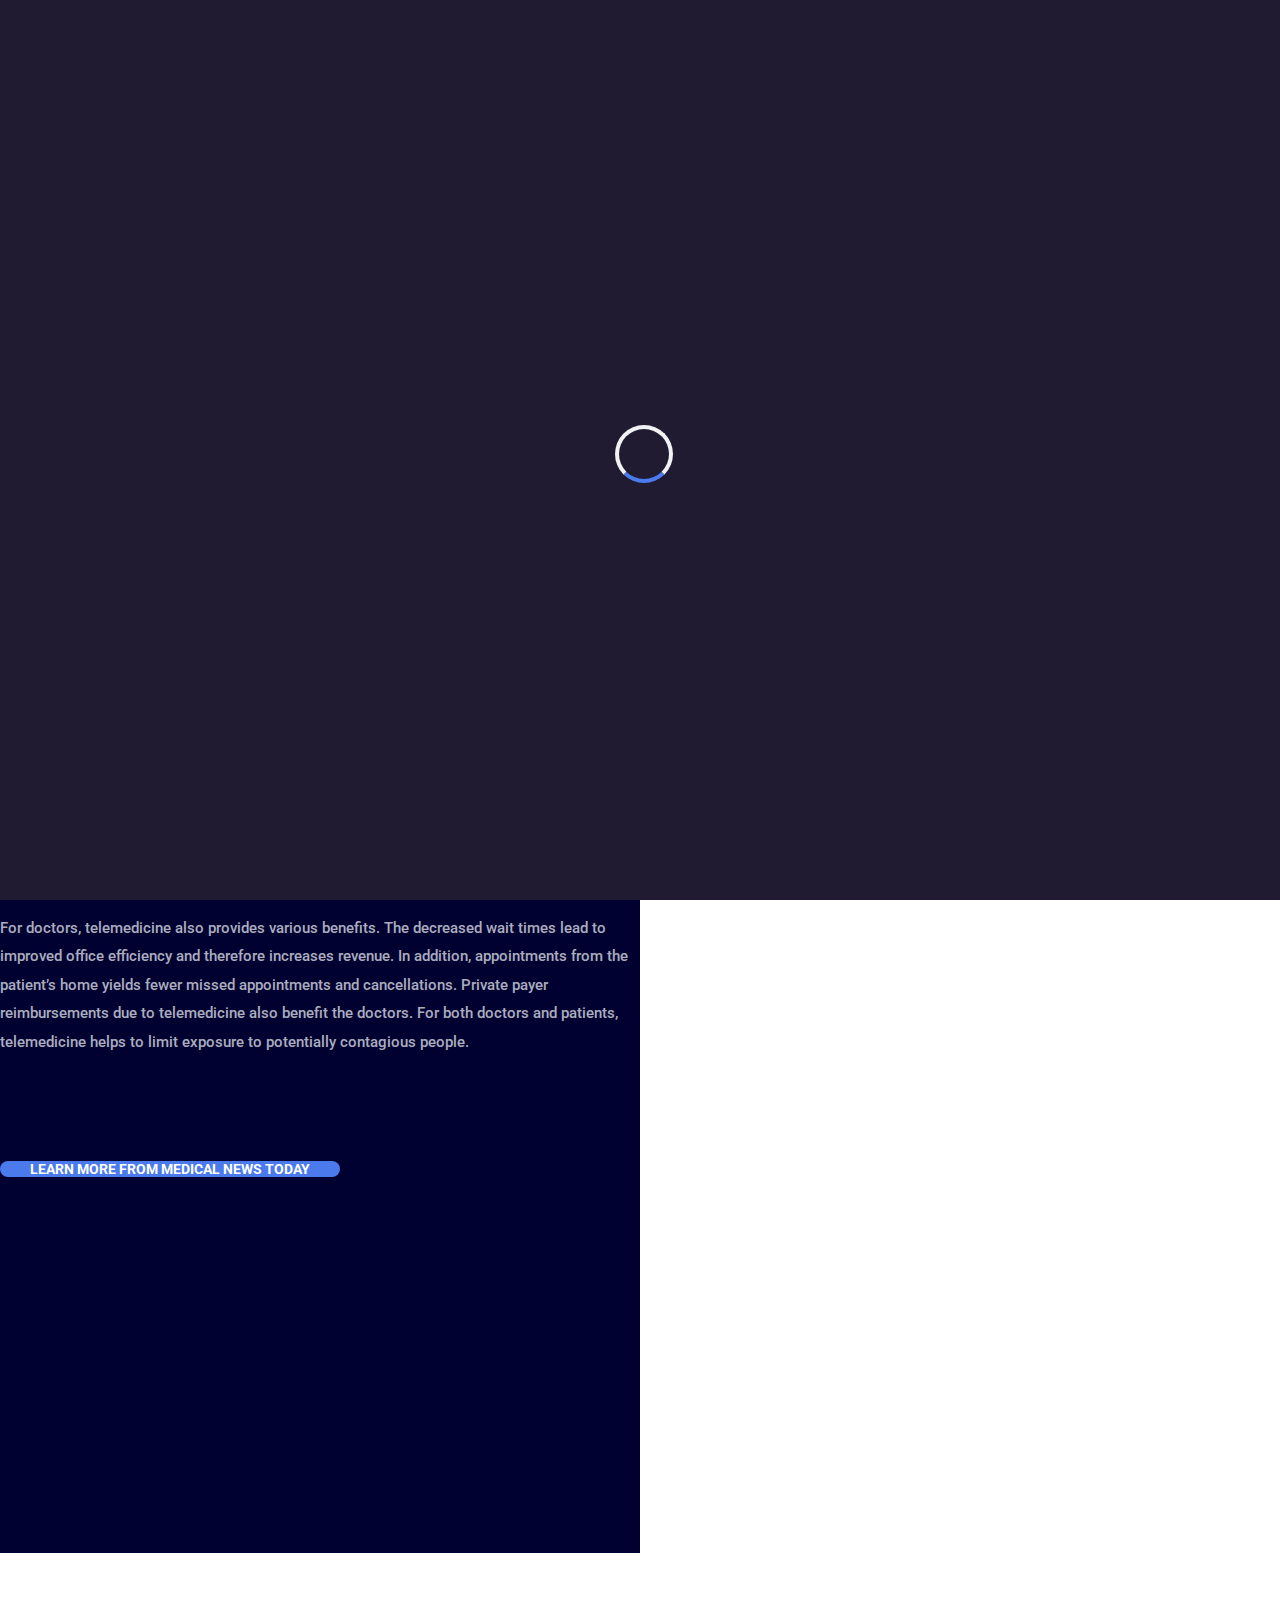
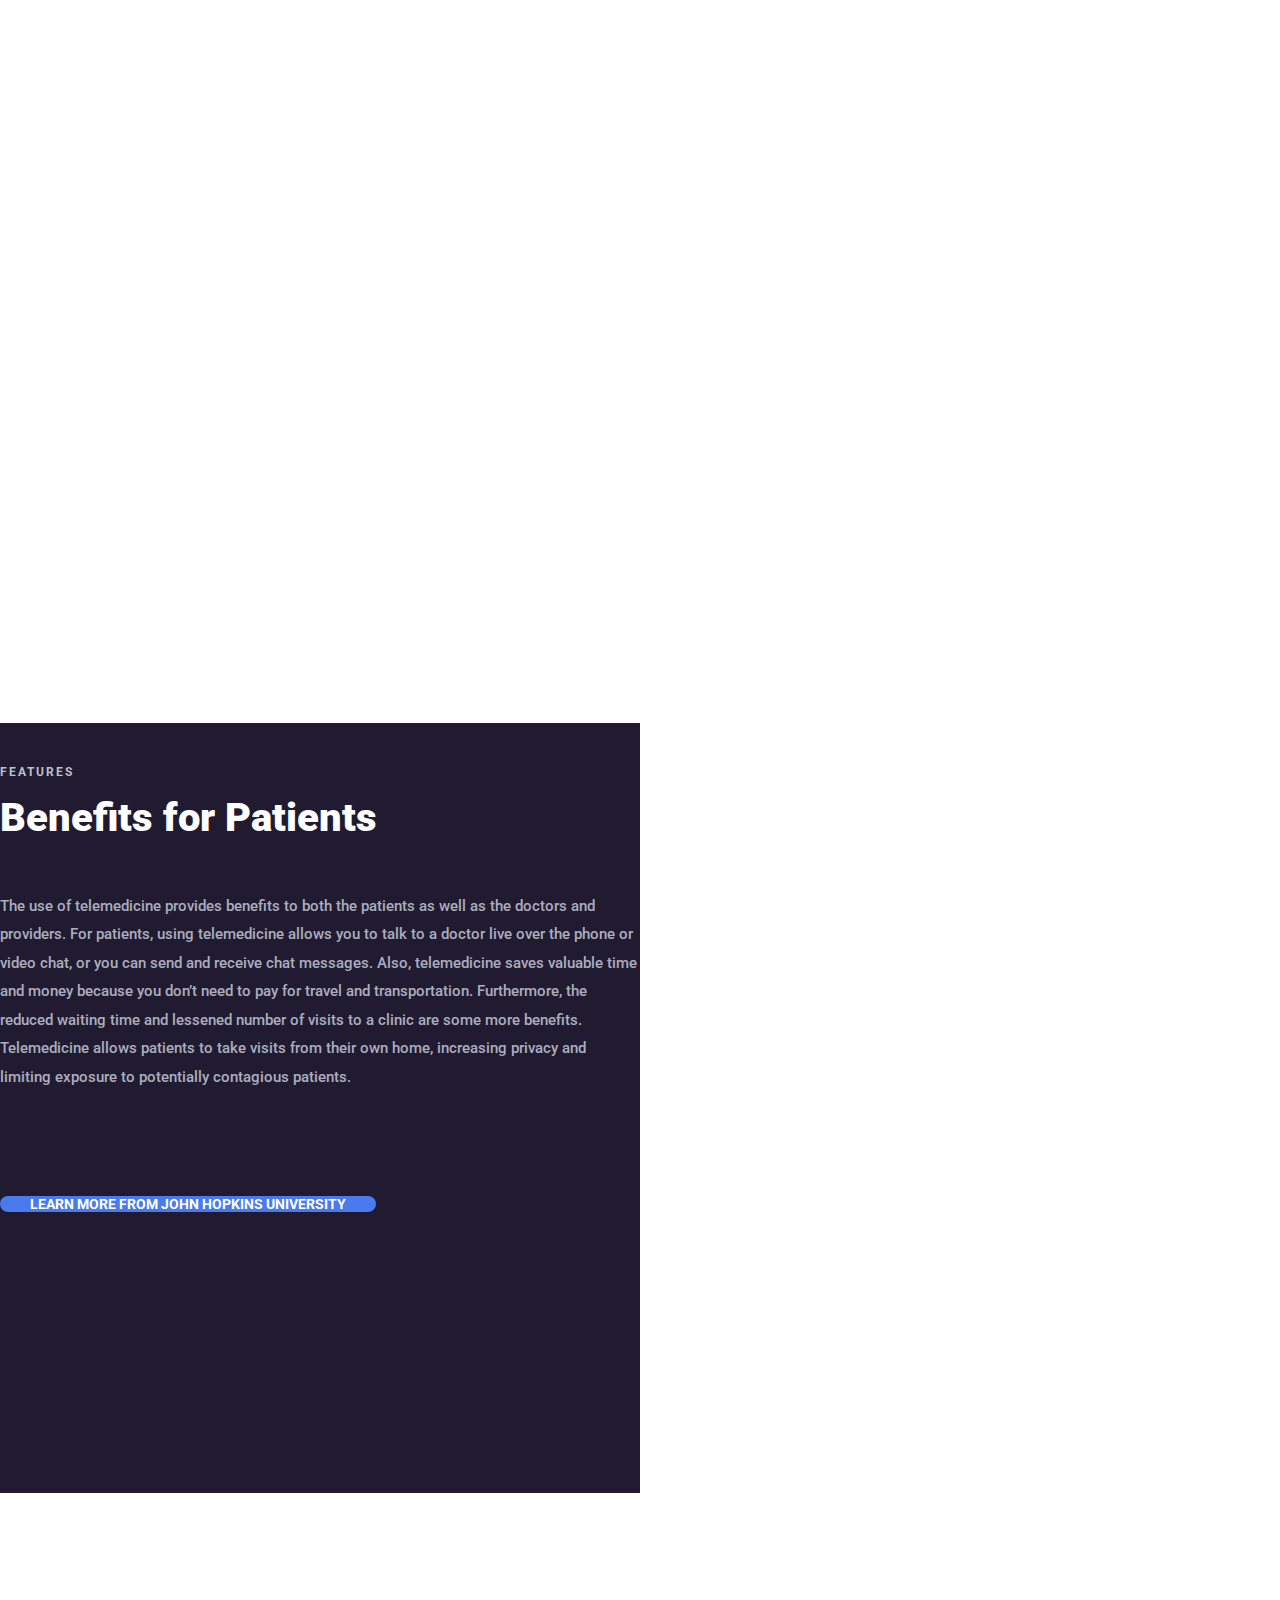
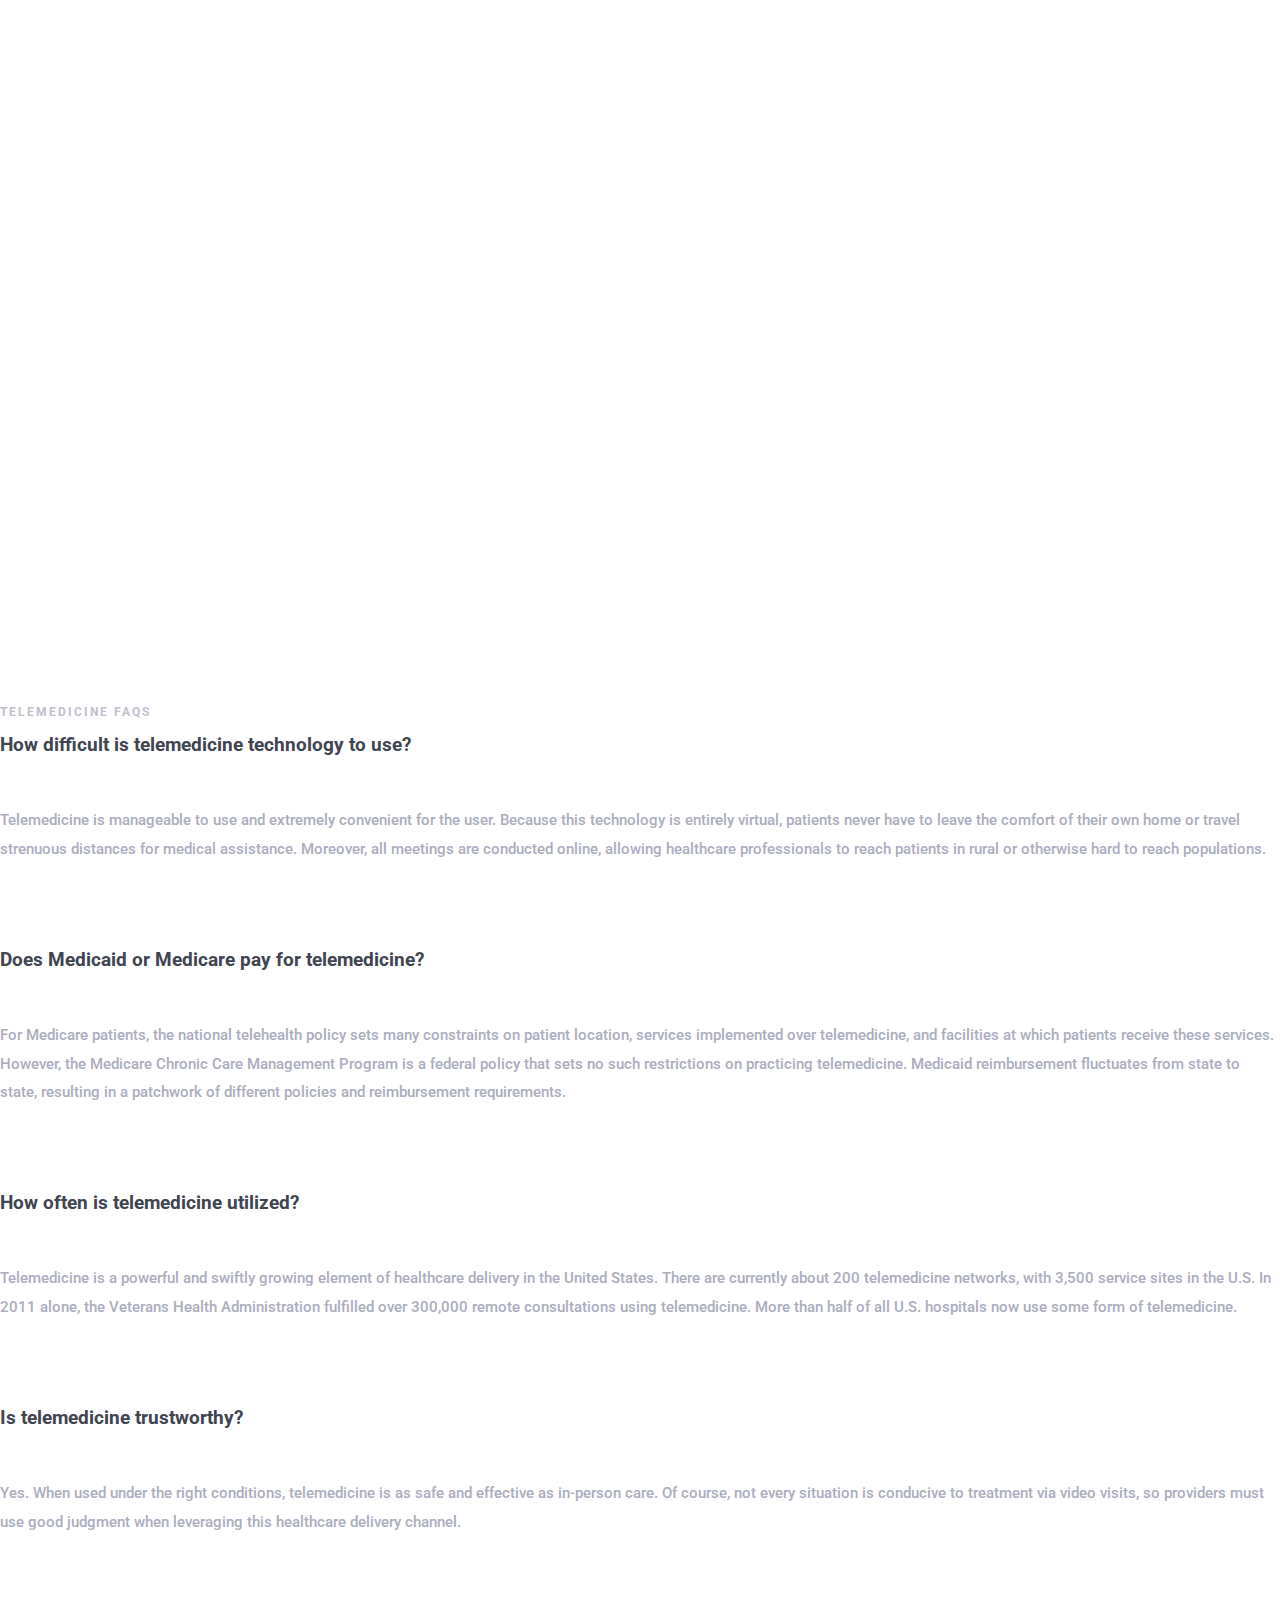
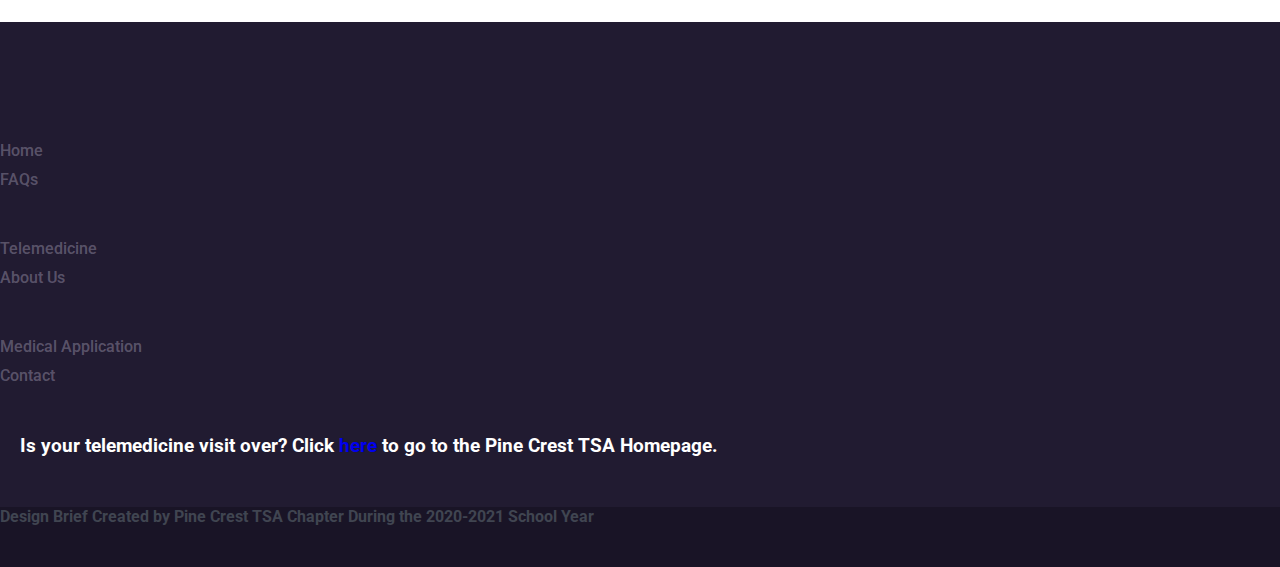
==== index.html @ d2e1df07 "Rename telemedicine.html to index.html" ====
<!DOCTYPE html>
<html lang="en">

<head>
    <meta charset="UTF-8">
    <meta name="description" content="">
    <meta http-equiv="X-UA-Compatible" content="IE=edge">
    <meta name="viewport" content="width=device-width, initial-scale=1, shrink-to-fit=no">

    <title>Echo Telemedicine | Telemedicine</title>

    <!-- Favicon -->
    <link rel="icon" href="img/core-img/favicon.ico">

    <!-- Core Stylesheet -->
    <link href="style.css" rel="stylesheet">

    <!-- Responsive CSS -->
    <link href="css/responsive.css" rel="stylesheet">

</head>

<body>
    <!-- ***** Preloader Start ***** -->
    <div id="preloader">
        <div class="mosh-preloader"></div>
    </div>

    <!-- ***** Header Area Start ***** -->
    <header class="header_area clearfix">
        <div class="container-fluid h-100">
            <div class="row h-100">
                <!-- Menu Area Start -->
                <div class="col-12 h-100">
                    <div class="menu_area h-100">
                        <nav class="navbar h-100 navbar-expand-lg align-items-center">
                            <!-- Logo -->
                            <a class="navbar-brand" href="index.html"><img src="img/core-img/logo.png" alt="logo"></a>

                            <!-- Menu Area -->
                            <button class="navbar-toggler" type="button" data-toggle="collapse" data-target="#mosh-navbar" aria-controls="mosh-navbar" aria-expanded="false" aria-label="Toggle navigation"><span class="navbar-toggler-icon"></span></button>

                            <div class="collapse navbar-collapse justify-content-end" id="mosh-navbar">
                                <ul class="navbar-nav animated" id="nav">
                                    <li class="nav-item active"><a class="nav-link" href="index.html">Home</a></li>
                                    <li class="nav-item"><a class="nav-link" href="telemedicine.html">Telemedicine</a></li>
                                    <li class="nav-item dropdown">
                                        <a class="nav-link dropdown-toggle" href="#" id="moshDropdown" role="button" data-toggle="dropdown" aria-haspopup="true" aria-expanded="false">Our Services </a>
                                        <div class="dropdown-menu" aria-labelledby="moshDropdown">
                                          <a class="dropdown-item" href="services.html">Medical Application</a>
                                            <a class="dropdown-item" href="faq.html">FAQs</a>                                  
                                        </div>
                                    </li>
                                    
                                    <li class="nav-item"><a class="nav-link" href="about-4.html">About Us</a></li>
                                    <li class="nav-item"><a class="nav-link" href="contact.html">Contact</a></li>
                                </ul>
                                <!-- Search Form Area Start -->
                                
                                <!-- Search btn -->
                               

                                <!-- Login/Register btn -->
                                <div class="login-register-btn">
                                    <a style="padding-left:20px;" href="login.html">Login/Register</a>
                                </div>
                            </div>
                        </nav>
                    </div>
                </div>
            </div>
        </div>
    </header>
    <!-- ***** Header Area End ***** -->

    <!-- ***** Breadcumb Area Start ***** -->
    <div class="mosh-breadcumb-area" style="background-image: url(img/core-img/breadcumb.png);">
        <div class="container h-100">
            <div class="row h-100 align-items-center">
                <div class="col-12">
                    <div class="bradcumbContent">
                        <h2>Telemedicine</h2>
                        <nav aria-label="breadcrumb">
                            <ol class="breadcrumb">
                                
                                <li class="breadcrumb-item"><a href="#">Telemedicine</a></li>
                                <li class="breadcrumb-item active" aria-current="page">Revolutionary Medical Technology</li>
                            </ol>
                        </nav>
                    </div>
                </div>
            </div>
        </div>
    </div>
    <!-- ***** Breadcumb Area End ***** -->

    <!-- ***** About Us Area Start ***** -->
    <section class="mosh-aboutUs-area section_padding_50_0">
        <div class="container">
            <div class="row align-items-center">
                <div class="col-12 col-md-12">
                    <div class="mosh-about-us-content">
                        <div class="section-heading">
                            <p>Social Impacts</p>
                            <h2>What is Telemedicine?</h2>
                        </div>
                        
                        <div class="mosh-features-thumb wow fadeInLeftBig" data-wow-delay="0.7s">
                        <p>Telemedicine is the use of electronic information and telecommunication technology to get the health care patients need right from the comfort of their own home. Telemedicine allows both patients and doctors to meet virtually to begin or continue various types of medical care. Using a phone or other device with internet, telemedicine visits allow health care professionals to evaluate, diagnose and treat patients at a distance using telecommunications technology. Using telemedicine enables healthcare professionals to reach patients in rural or hard to reach populations. Over the past decade, telemedicine has rapidly evolved and is an increasingly important component in healthcare across the globe. 
                        </p>
                        </div>
                    </div>
                </div>
            <!--    <div class="col-12 col-md-6">
                    <div class="mosh-about-us-thumb wow fadeInUp" data-wow-delay="0.5s">
                        <img src="img/bg-img/headpiece.png" alt="">
                    </div>
                </div> -->
            </div>
        </div>
    </section>

    <br></br>
    
    <!-- ***** About Us Area End ***** -->
    

    <!-- ***** Few Words Area Start ***** -->

    
    
    
  
    
    

    <section class="few-words-from-ceo d-md-flex">
        <div class="few-words-conten d-flex align-items-center justify-content-center wow fadeInLeftBig" data-wow-delay="0.1s">
            <div class="container-fluid">
                <div class="row justify-content-center">
                    <div class="col-12 col-md-11 col-lg-9 col-xl-7">
                        <div class="few-words-text">
                            <div class="section-heading">
                                <p>Features</p>
                                <h2>Advantages for Doctors</h2>
                            </div>
                            <p>For doctors, telemedicine also provides various benefits. The decreased wait times lead to improved office efficiency and therefore increases revenue. In addition, appointments from the patient’s home yields fewer missed appointments and cancellations. Private payer reimbursements due to telemedicine also benefit the doctors. For both doctors and patients, telemedicine helps to limit exposure to potentially contagious people. 
                                 
                                <br></br>
                                <br></br>


                                 <div class="mosh-buttons-area mb-100">
                        <a href="https://www.medicalnewstoday.com/articles/telemedicine-benefits" class="btn mosh-btn">Learn More from Medical News Today</a>
                            </div>
                            <div class="ceo-meta-data d-flex align-items-center mt-50">

                            </div>
                        </div>
                    </div>
                </div>
            </div>
        </div>
        <div class="few-words-thumb bg-img wow fadeInRightBig" data-wow-delay="1.1s" style="background-image: url(img/bg-img/patient.png);"></div>
    </section>

    <section class="few-words-from-ceo d-md-flex">
        <div class="few-words-contents d-flex align-items-center justify-content-center wow fadeInLeftBig" data-wow-delay="0.1s">
            <div class="container-fluid">
                <div class="row justify-content-center">
                    <div class="col-12 col-md-11 col-lg-9 col-xl-7">
                        <div class="few-words-text">
                            <div class="section-heading">
                                <br></br>
                                <p>Features</p>
                                <h2>Benefits for Patients</h2>
                            </div>
                            <p>The use of telemedicine provides benefits to both the patients as well as the doctors and providers. For patients, using telemedicine allows you to talk to a doctor live over the phone or video chat, or you can send and receive chat messages. Also, telemedicine saves valuable time and money because you don’t need to pay for travel and transportation. Furthermore, the reduced waiting time and lessened number of visits to a clinic are some more benefits. Telemedicine allows patients to take visits from their own home, increasing privacy and limiting exposure to potentially contagious patients. 
                                 
                                <br></br>
                                <br></br>


                                 <div class="mosh-buttons-area mb-100">
                        <a href="https://www.hopkinsmedicine.org/health/treatment-tests-and-therapies/benefits-of-telemedicine" class="btn mosh-btn">Learn More from John Hopkins University</a>
                            </div>
                            <div class="ceo-meta-data d-flex align-items-center mt-50">

                            </div>
                        </div>
                    </div>
                </div>
            </div>
        </div>
        <div class="few-words-thumb bg-img wow fadeInRightBig" data-wow-delay="1.1s" style="background-image: url(img/bg-img/doc.png);"></div>
    </section>


    

    <section class="mosh-aboutUs-area section_padding_50_0">
        <div class="container">
            <div class="row align-items-center">
                <div class="col-12 col-md-12">
                    <div class="mosh-about-us-content">
                        <div class="section-heading">
                            <br></br>
                            <p>Telemedicine FAQs</p>
                            <h3>How difficult is telemedicine technology to use?</h3>
                        </div>
                        
                        <div class="mosh-features-thumb">
                        <p>Telemedicine is manageable to use and extremely convenient for the user. Because this technology is entirely virtual, patients never have to leave the comfort of their own home or travel strenuous distances for medical assistance. Moreover, all meetings are conducted online, allowing healthcare professionals to reach patients in rural or otherwise hard to reach populations. 
                            <br></br><br></br>
                        </p>
                        </div>


                        <div class="section-heading">
                            
                            <h3>Does Medicaid or Medicare pay for telemedicine?</h3>
                        </div>
                        
                        <div class="mosh-features-thumb">
                        <p>For Medicare patients, the national telehealth policy sets many constraints on patient location, services implemented over telemedicine, and facilities at which patients receive these services. However, the Medicare Chronic Care Management Program is a federal policy that sets no such restrictions on practicing telemedicine.
Medicaid reimbursement fluctuates from state to state, resulting in a patchwork of different policies and reimbursement requirements.<br></br><br></br>
                        </p>
                        </div>

                                                <div class="section-heading">
                            
                            <h3>How often is telemedicine utilized?</h3>
                        </div>
                        
                        <div class="mosh-features-thumb">
                        <p>Telemedicine is a powerful and swiftly growing element of healthcare delivery in the United States. There are currently about 200 telemedicine networks, with 3,500 service sites in the U.S. In 2011 alone, the Veterans Health Administration fulfilled over 300,000 remote consultations using telemedicine. More than half of all U.S. hospitals now use some form of telemedicine.<br></br><br></br>
                        </p>
                        </div>

                                                <div class="section-heading">
                            
                            <h3>Is telemedicine trustworthy?</h3>
                        </div>
                        
                        <div class="mosh-features-thumb">
                        <p>Yes. When used under the right conditions, telemedicine is as safe and effective as in-person care. Of course, not every situation is conducive to treatment via video visits, so providers must use good judgment when leveraging this healthcare delivery channel.<br></br><br></br>
                        </p>
                        </div>

                    </div>
                </div>
            <!--    <div class="col-12 col-md-6">
                    <div class="mosh-about-us-thumb wow fadeInUp" data-wow-delay="0.5s">
                        <img src="img/bg-img/headpiece.png" alt="">
                    </div>
                </div> -->
            </div>
        </div>
    </section>


    

    <!-- ***** Footer Area Start ***** -->
  <footer class="footer-area clearfix">
        <!-- Top Fotter Area -->
        <div class="top-footer-area section_padding_50">
            <div class="container">
                <div class="row">
                    <div class="col-12 col-sm-6 col-lg-3">
                        <div class="single-footer-widget mb-50">
                            <a href="#" class="mb-50 d-block"><img src="img/core-img/echov1.png" alt=""></a>
                            
                        </div>
                    </div>
                    <div class="col-12 col-sm-6 col-lg-3">
                        <div class="single-footer-widget mb-50">
                            
                            <ul>
                                
                                <li><a href="index.html">Home</a></li>
                                <li><a href="faq.html">FAQs</a></li>
                                

                                
                            </ul>
                        </div>
                    </div>
                    <div class="col-12 col-sm-6 col-lg-3">
                       <div class="single-footer-widget mb-50">
                            
                            <ul>
                                
                                <li><a href="telemedicine.html">Telemedicine</a></li>
                                <li><a href="about-4.html">About Us</a></li>
                                
                                

                            </ul>
                        </div>
                        
                    </div>
                    <div class="col-12 col-sm-6 col-lg-3">
                       <div class="single-footer-widget mb-50">
                            
                            <ul>
                                
                                <li><a href="services.html">Medical Application</a></li>
                                <li><a href="contact.html">Contact</a></li>
                                                               

                            </ul>

                        </div> 
                        
                    </div>
                    <h3 style="margin-left: 20px; margin-top: -20px font-size: 1em; color:white">Is your telemedicine visit over? Click <a href="https://www.pctsa2021.com"> here </a> to go to the Pine Crest TSA Homepage.</h3>
                </div>
            </div>
        </div>
        <!-- Fotter Bottom Area -->
        <div class="footer-bottom-area">
            <div class="container h-100">
                <div class="row h-100">
                    <div class="col-12 h-100">
                        <div class="footer-bottom-content h-100 d-md-flex justify-content-between align-items-center">
                        
                            <div class="footer-social-info">
                                <h5 style="font-size:1rem;">Design Brief Created by Pine Crest TSA Chapter During the 2020-2021 School Year</h5>
                            </div>
                        </div>
                    </div>
                </div>
            </div>
        </div>
    </footer>
    <!-- ***** Footer Area End ***** -->

    <!-- jQuery-2.2.4 js -->
    <script src="js/jquery-2.2.4.min.js"></script>
    <!-- Popper js -->
    <script src="js/popper.min.js"></script>
    <!-- Bootstrap js -->
    <script src="js/bootstrap.min.js"></script>
    <!-- All Plugins js -->
    <script src="js/plugins.js"></script>
    <!-- Active js -->
    <script src="js/active.js"></script>
</body>

</html>
---- style.css ----
@import url('https://fonts.googleapis.com/css?family=Roboto:400,500,700,900');

@import 'css/bootstrap.min.css';
@import 'css/owl.carousel.min.css';
@import 'css/animate.css';
@import 'css/magnific-popup.css';
@import 'css/font-awesome.min.css';

* {
    margin: 0;
    padding: 0;
}

body,
html {
    font-family: 'Roboto', sans-serif;
}

h1,
h2,
h3,
h4,
h5,
h6 {
    font-family: 'Roboto', sans-serif;
    font-weight: 700;
    color: #404551;
    line-height: 1.2;
}

a,
a:hover,
a:focus,
a:active {
    font-weight: 700;
    text-decoration: none;
    -webkit-transition-duration: 500ms;
    transition-duration: 500ms;
}

li {
    list-style: none;
}

p {
    font-family: 'Roboto', sans-serif;
    color: #abadbe;
    font-size: 15px;
    font-weight: 500;
    margin-top: 0;
    line-height: 1.9;
}

ul,
ol {
    margin: 0;
    padding: 0;
}

img {
    max-width: 100%;
    height: auto;
}

.section_padding_100 {
    padding-top: 100px;
    padding-bottom: 100px;
}

.section_padding_100_0 {
    padding-top: 100px;
    padding-bottom: 0;
}

.section_padding_100_50 {
    padding-top: 100px;
    padding-bottom: 50px;
}

.section_padding_100_70 {
    padding-top: 100px;
    padding-bottom: 70px;
}

.section_padding_50 {
    padding-top: 50px;
    padding-bottom: 50px;
}

.section_padding_50_20 {
    padding-top: 50px;
    padding-bottom: 20px;
}

.section_padding_150 {
    padding-top: 150px;
    padding-bottom: 150px;
}

.section_padding_200 {
    padding-top: 200px;
    padding-bottom: 200px;
}

.section_padding_0_100 {
    padding-top: 0;
    padding-bottom: 100px;
}

.section_padding_70 {
    padding-top: 70px;
    padding-bottom: 70px;
}

.section_padding_0_50 {
    padding-top: 0;
    padding-bottom: 50px;
}

.mt-15 {
    margin-top: 15px;
}

.mt-30 {
    margin-top: 30px;
}

.mt-40 {
    margin-top: 40px;
}

.mt-50 {
    margin-top: 50px;
}

.mt-100 {
    margin-top: 100px;
}

.mt-150 {
    margin-top: 150px;
}

.mr-15 {
    margin-right: 15px;
}

.mr-30 {
    margin-right: 30px;
}

.mr-50 {
    margin-right: 50px;
}

.mr-100 {
    margin-right: 100px;
}

.mb-15 {
    margin-bottom: 15px;
}

.mb-30 {
    margin-bottom: 30px;
}

.mb-50 {
    margin-bottom: 50px;
}

.mb-100 {
    margin-bottom: 100px;
}

.ml-15 {
    margin-left: 15px;
}

.ml-30 {
    margin-left: 30px;
}

.ml-50 {
    margin-left: 50px;
}

.ml-100 {
    margin-left: 100px;
}

#preloader {
    overflow: hidden;
    background-color: #211b31;
    height: 100%;
    left: 0;
    position: fixed;
    top: 0;
    width: 100%;
    z-index: 999999;
}

.mosh-preloader {
    overflow: hidden;
    -webkit-animation: 3000ms linear 0s normal none infinite running mosh-preloader;
    animation: 3000ms linear 0s normal none infinite running mosh-preloader;
    background-color: transparent;
    border-color: #f1f2f3 #f1f2f3 #4a7aec;
    border-radius: 50%;
    border-style: solid;
    border-width: 4px;
    height: 50px;
    left: calc(50% - 25px);
    position: relative;
    top: calc(50% - 25px);
    width: 50px;
    z-index: 9;
}

@-webkit-keyframes mosh-preloader {
    0% {
        -webkit-transform: rotate(0deg);
        transform: rotate(0deg);
    }
    100% {
        -webkit-transform: rotate(360deg);
        transform: rotate(360deg);
    }
}

@keyframes mosh-preloader {
    0% {
        -webkit-transform: rotate(0deg);
        transform: rotate(0deg);
    }
    100% {
        -webkit-transform: rotate(360deg);
        transform: rotate(360deg);
    }
}

#scrollUp {
    bottom: 0;
    font-size: 24px;
    right: 30px;
    width: 40px;
    background: #4a7aec;
    color: #fff;
    text-align: center;
    height: 40px;
    line-height: 38px;
    border-radius: 0;
    box-shadow: 2px 10px 8px rgba(0, 0, 0, 0.15);
}

.mosh-table {
    display: table;
    height: 100%;
    left: 0;
    position: relative;
    top: 0;
    width: 100%;
    z-index: 2;
}

.mosh-table-cell {
    display: table-cell;
    vertical-align: middle;
}

.section-heading {
    margin-bottom: 100px;
}

.section-heading > p {
    font-weight: 700;
    color: #bec0cc;
    font-size: 12px;
    margin-bottom: 10px;
    text-transform: uppercase;
    letter-spacing: 2px;
}

.section-heading > h2 {
    font-size: 40px;
    margin: 0;
    font-weight: 900;
}

.section-heading > h5 {
    font-size: 22px;
    color: #abadbe;
    line-height: 1.8;
    font-weight: 500;
}

.mosh-btn {
    background-color: #4a7aec;
    min-width: 150px;
    height: 54px;
    padding: 0 30px;
    border-radius: 70px;
    color: #fff;
    font-size: 14px;
    line-height: 54px;
    font-weight: 700;
    text-transform: uppercase;
    -webkit-transition-duration: 500ms;
    transition-duration: 500ms;
}

.mosh-btn:hover {
    background-color: #1a3c8d;
    color: #fff;
}

.bg-overlay,
.bg-overlay-white {
    position: relative;
    z-index: 1;
}

.bg-overlay:after,
.bg-overlay-white:after {
    background-color: rgba(33, 27, 49, 0.88);
    width: 100%;
    height: 100%;
    top: 0;
    left: 0;
    content: '';
    z-index: -1;
    position: absolute;
}

.bg-overlay-white:after {
    background-color: rgba(231, 235, 246, 0.89);
}

.bg-img {
    background-position: center center;
    background-repeat: no-repeat;
    background-size: cover;
}

/* --------------------------
:: 2.0 Header Area CSS
-------------------------- */

.header_area {
    left: 0;
    position: absolute;
    width: 100%;
    z-index: 999;
    top: 0;
    padding: 0 15px;
    height: 120px;
    background-color: transparent;
    -webkit-transition-duration: 700ms;
    transition-duration: 700ms;
}

.menu_area {
    position: relative;
    z-index: 2;
}

.menu_area #nav .nav-link {
    color: #fff;
    display: block;
    font-size: 1.4vw;
    -webkit-transition-duration: 500ms;
    transition-duration: 500ms;
    padding: 0 15px;
}

.menu_area .dropdown-menu.show {
    border: none;
    box-shadow: 3px 5px 12px rgba(0, 0, 0, 0.15);
}

.menu_area .dropdown-item {
    font-size: 1vw;
    font-weight: 700;
    color: #9597a6;
}

.menu_area #nav .nav-link:hover,
.menu_area #nav .nav-item.active .nav-link,
.menu_area .dropdown-item:hover {
    color: #4a7aec;
}

.login-register-btn a {
    color: #4a7aec;
    display: inline-block;
    font-weight: 500;
}

.login-register-btn a:hover {
    color: #fff;
}

.search-button > a {
    margin: 0 80px;
}

.navbar-nav {
    -webkit-transition-duration: 500ms;
    transition-duration: 500ms;
}

/* Search Form CSS */

.search-form-area {
    width: auto;
    height: 50px;
    display: none;
    -webkit-transition-duration: 500ms;
    transition-duration: 500ms;
}

.search-form-open .search-form-area {
    display: block !important;
}

.search-form-open .navbar-nav {
    display: none !important;
}

.search-form-area #search {
    width: 550px;
    height: 50px;
    border-radius: 10px;
    border: 2px solid rgba(255, 255, 255, 0.7);
    padding: 0 30px;
    color: #fff !important;
    font-size: 14px;
    background-color: transparent;
    -webkit-transition-duration: 500ms;
    transition-duration: 500ms;
}

/* Sticky CSS */

.header_area.sticky {
    background-color: #25499f;
    box-shadow: 0 6px 20px rgba(0, 0, 0, 0.15);
    height: 80px;
    position: fixed;
    top: 0;
    z-index: 999;
}

/* --------------------------
:: 3.0 Welcome Area CSS
-------------------------- */

.welcome_area {
    position: relative;
    z-index: 2;
    height: 1200px;
    background-repeat: no-repeat;
    background-size: cover;
    background-position: center center;
}

.hero-slides {
    position: relative;
    z-index: 2;
}

.single-hero-slide {
    height: 1200px;
    width: 100%;
    position: relative;
    z-index: 1;
}

.hero-slide-content h2 {
    font-size: 60px;
    color: #fff;
    line-height: 1.8;
}

.hero-slide-content h4 {
    color: #fff;
    font-weight: 400;
    margin-bottom: 0;
}

.hero-slide-content .slide-img {
    color: #fff;
    margin-top: 100px;
    font-weight: 400;
}

.hero-slides .owl-prev,
.hero-slides .owl-next {
    position: absolute;
    width: 60px;
    height: 60px;
    background-color: transparent;
    line-height: 60px;
    text-align: center;
    top: 50%;
    margin-top: -30px;
    left: 50px;
    border-radius: 50%;
    color: #a2baff;
    -webkit-transition-duration: 500ms;
    transition-duration: 500ms;
}

.hero-slides .owl-next {
    left: auto;
    right: 50px;
}

.hero-slides .owl-prev:hover,
.hero-slides .owl-next:hover {
    background-color: #4a7aec;
}

/* -------------------------
:: 4.0 Service Area
------------------------- */

.mosh-service-slides {
    position: relative;
    z-index: 1;
}

.single-service-area h2 {
    font-size: 60px;
    font-weight: 900;
    margin-bottom: 20px;
    -webkit-transition-duration: 500ms;
    transition-duration: 500ms;
    color: #bec0cc;
}

.mosh-service-slides .center .single-service-area h2,
.single-service-area:hover h2 {
    color: #4a7aec;
}

.single-service-area h4 {
    margin-bottom: 20px;
}

.mosh-service-slides .owl-prev,
.mosh-service-slides .owl-next {
    position: absolute;
    width: 50px;
    height: 50px;
    background-color: transparent;
    line-height: 50px;
    text-align: center;
    top: 50%;
    margin-top: -30px;
    left: -25px;
    border-radius: 50%;
    color: #a2baff;
    -webkit-transition-duration: 500ms;
    transition-duration: 500ms;
}

.mosh-service-slides .owl-next {
    left: auto;
    right: -25px;
}

/* -------------------------
:: 5.0 Clients Area
------------------------- */

.clients-logo-area > a > img {
    max-width: 170px;
    height: auto;
}

/* -------------------------
:: 6.0 Features Area
------------------------- */

.mosh-features-area {
    background-color: #211b31;
    position: relative;
    z-index: 1;
}

.features-img > img {
    width: 40%;
    position: absolute;
    bottom: 200px;
    left: 30px;
    z-index: 9;
}

.mosh-features-area .section-heading {
    margin-bottom: 60px;
}

.mosh-features-area .section-heading h2 {
    color: #fff;
}

.barfiller {
    background: #f4f4f4;
    border: none;
    border-radius: 0;
    box-shadow: none;
    height: 5px;
    margin-bottom: 5px;
    position: relative;
    width: 100%;
}

.barfiller .fill {
    display: block;
    position: relative;
    width: 0px;
    height: 100%;
    background: #4a7aec;
    z-index: 1;
}

.barfiller .tipWrap {
    display: none;
}

.barfiller .tip {
    margin-top: -35px;
    padding: 2px 4px;
    font-size: 15px;
    color: #4a7aec;
    left: 0px;
    position: absolute;
    z-index: 2;
    background: transparent;
    font-weight: 500;
}

.barfiller .tip:after {
    display: none;
}

.single_progress_bar p {
    margin-bottom: 10px;
}

/* -------------------------
:: 7.0 More Service Area
------------------------- */

.single-more-service-area {
    -webkit-box-flex: 0;
    -ms-flex: 0 0 25%;
    flex: 0 0 25%;
    max-width: 25%;
    padding: 100px 20px;
    position: relative;
    z-index: 1;
    -webkit-transition-duration: 750ms;
    transition-duration: 750ms;
}

.single-more-service-area:hover {
    box-shadow: 0 10px 20px 10px rgba(0, 0, 0, 0.1);
}

.more-service-content > img {
    margin-bottom: 40px;
}

.more-service-content > h4 {
    margin-bottom: 30px;
    text-transform: capitalize;
}

/* -------------------------
:: 8.0 Portfolio Area
------------------------- */

.portfolio-menu {
    margin-bottom: 100px;
    margin-top: -10px;
}

.portfolio-menu > p {
    display: inline-block;
    padding: 0 15px;
    cursor: pointer;
    -webkit-transition-duration: 500ms;
    transition-duration: 500ms;
    margin-bottom: 0;
}

.portfolio-menu > p:hover {
    color: #4a7aec;
}

.single_gallery_item {
    width: 25%;
    display: inline-block;
    float: left;
    z-index: 3;
    position: relative;
    overflow: hidden
}

.single_gallery_item > img {
    width: 100%;
    -webkit-transition-duration: 500ms;
    transition-duration: 500ms;
}

.single_gallery_item:hover > img {
    -webkit-transform: scale(1.1);
    transform: scale(1.1);
    filter: url('data:image/svg+xml;charset=utf-8,<svg xmlns="http://www.w3.org/2000/svg"><filter id="filter"><feGaussianBlur stdDeviation="8" /></filter></svg>#filter');
    -webkit-filter: blur(8px);
    filter: blur(8px);
    filter: progid:DXImageTransform.Microsoft.Blur(pixelradius=8);
}

.gallery-hover-overlay {
    position: absolute;
    width: 100%;
    height: 100%;
    z-index: 9;
    left: 0;
    top: 0;
    background-color: rgba(74, 122, 236, 0.85);
    opacity: 0;
    -ms-filter: "progid:DXImageTransform.Microsoft.Alpha(Opacity=0)";
    -webkit-transition-duration: 500ms;
    transition-duration: 500ms;
}

.single_gallery_item:hover .gallery-hover-overlay {
    opacity: 1;
    -ms-filter: "progid:DXImageTransform.Microsoft.Alpha(Opacity=100)"
}

.port-hover-text h4 {
    color: #fff;
    margin-bottom: 10px;
}

.port-hover-text > a {
    color: #fff;
    font-size: 15px;
}

/* -------------------------
:: 9.0 Workflow Area
------------------------- */

.workflow-img {
    position: relative;
    z-index: -10;
    background-position: center center;
    background-size: cover;
    background-repeat: no-repeat;
}

.single-workflow-area > h2 {
    font-size: 16px;
    -webkit-box-flex: 0;
    -ms-flex: 0 0 47px;
    flex: 0 0 47px;
    width: 47px!important;
    height: 47px!important;
    text-align: center;
    background-color: #f3f5f9;
    line-height: 47px;
    border-radius: 50%;
    -webkit-transition-duration: 500ms;
    transition-duration: 500ms;
}

.workflow-content h4 {
    margin-bottom: 30px;
}

.single-workflow-area:hover h2 {
    background-color: #4a7aec;
    color: #fff;
}

.workflow-slides-area {
    position: relative;
    z-index: 99;
    top: -100px;
}

.mosh-workflow-slides .owl-dots {
    margin-top: 60px;
    text-align: center;
}

.mosh-workflow-slides .owl-dot {
    background-color: #daddeb;
    width: 8px;
    height: 8px;
    border-radius: 50%;
    margin: 0 4px;
    display: inline-block;
}

.mosh-workflow-slides .owl-dot.active {
    background-color: #4a7aec;
}

/* -------------------------
:: 10.0 CTA Area
------------------------- */

.mosh-call-to-action-area {
    position: relative;
    z-index: 1;
    background-attachment: fixed;
}

.cta-content .section-heading {
    margin-bottom: 0;
}

.cta-content .section-heading h2 {
    margin-bottom: 40px;
    color: #fff;
    font-size: 44px;
}

/* -------------------------
:: 11.0 FAQ Area
------------------------- */

.panel {
    background-color: #fff;
    border: 0 solid transparent;
    border-radius: 4px;
    box-shadow: 0 0 0 transparent;
    margin-bottom: 25px;
}

.single-accordion:last-of-type {
    margin-bottom: 0px;
}

.single-accordion h6 a {
    background-color: #4a7aec;
    border-radius: 0;
    color: #fff;
    display: block;
    margin: 0;
    font-weight: 400;
    padding: 15px 15px 15px 60px;
    position: relative;
    font-size: 15px;
    text-transform: none;
}

.single-accordion h6 a.collapsed {
    background-color: #4a7aec;
    color: #fff;
}

.single-accordion h6 a span {
    font-size: 10px;
    position: absolute;
    left: 20px;
    text-align: center;
    top: 17px;
}

.single-accordion h6 a.collapsed span.accor-close {
    opacity: 0;
    -ms-filter: "progid:DXImageTransform.Microsoft.Alpha(Opacity=0)";
    filter: alpha(opacity=0);
}

span.accor-open {
    opacity: 0;
    -ms-filter: "progid:DXImageTransform.Microsoft.Alpha(Opacity=0)";
    filter: alpha(opacity=0);
}

.single-accordion h6 a.collapsed span.accor-open {
    opacity: 1;
    -ms-filter: "progid:DXImageTransform.Microsoft.Alpha(Opacity=100)";
    filter: alpha(opacity=100);
}

.single-accordion h6 {
    margin-bottom: 0;
    text-transform: uppercase;
}

.single-accordion .accordion-content {
    border-top: 0 solid transparent;
    box-shadow: none;
}

.single-accordion .accordion-content p {
    padding: 10px 15px 0;
    margin-bottom: 10px;
}

/* --------------------------
:: 12.0 Footer Area CSS
-------------------------- */

.footer-area {
    position: relative;
    z-index: 1;
    background-color: #211b31;
}

.single-footer-widget h5 {
    color: #fff;
    margin-bottom: 50px;
}

.single-footer-widget ul > li > a {
    color: rgba(226, 219, 243, 0.30);
    margin-bottom: 10px!important;
    display: block;
    font-weight: 500;
}

.single-footer-widget ul > li > a:last-child {
    margin-bottom: 0;
}

.single-footer-widget ul > li > a:hover {
    color: #ffffff;
}

.copyright-text > p {
    margin-bottom: 0;
    font-size: 13px;
}

.footer-social-info > a {
    color: #abadbe;
    padding: 0 15px;
    display: inline-block;
    font-size: 13px;
}

.footer-social-info > a:hover {
    color: #fff;
}

.footer-single--blog-post {
    margin-bottom: 30px;
}

.footer-single--blog-post:last-child {
    margin-bottom: 0;
}

.footer-single--blog-post .blog-post-date > p {
    font-size: 12px;
    margin-bottom: 5px;
    -webkit-transition-duration: 500ms;
    transition-duration: 500ms;
}

.footer-single--blog-post .blog-post-title > h6 {
    font-size: 14px;
    margin-bottom: 0;
    -webkit-transition-duration: 500ms;
    transition-duration: 500ms;
}

.footer-single--blog-post .blog-post-date > p:hover,
.footer-single--blog-post .blog-post-title > h6:hover {
    color: #4a7aec;
}

.footer-single-contact-info .contact-icon {
    margin-right: 15px;
}

.footer-bottom-area {
    background-color: #191426;
    height: 60px;
}

/* --------------------
:: 13.0 Breadcumb CSS
-------------------- */

.mosh-breadcumb-area {
    height: 500px;
    width: 100%;
    position: relative;
    z-index: 1;
}

.bradcumbContent h2 {
    color: #fff;
    font-size: 60px;
}

.bradcumbContent .breadcrumb {
    padding: 0;
    background-color: transparent;
    border-radius: 0;
    margin-top: 10px;
}

.bradcumbContent .breadcrumb-item a,
.bradcumbContent .breadcrumb-item {
    color: #fff;
    font-size: 12px;
    font-weight: 700;
    letter-spacing: 1px;
    text-transform: uppercase;
}

/* -----------------------
:: 14.0 About Us CSS
----------------------- */

.few-words-from-ceo {
    overflow-x: hidden;
}

.mosh-about-us-content .section-heading {
    margin-bottom: 50px;
}

.few-words-contents,
.few-words-thumb {
    -webkit-box-flex: 0;
    -ms-flex: 0 0 50%;
    flex: 0 0 50%;
    max-width: 50%;
    height: 770px;
}

.few-words-contents {
    background-color: #211b31;
}

.few-words-conten,
.few-words-thumb {
    -webkit-box-flex: 0;
    -ms-flex: 0 0 50%;
    flex: 0 0 50%;
    max-width: 50%;
    height: 770px;
}

.few-words-conten {
    background-color: #000031;
}

.few-words-text .section-heading {
    margin-bottom: 50px;
}

.few-words-text .section-heading h2 {
    color: #fff;
}

.few-words-text > p {
    margin-bottom: 0;
}

.ceo-meta-data .ceo-thumb {
    width: 52px;
    height: 52px;
    -webkit-box-flex: 0;
    -ms-flex: 0 0 52px;
    flex: 0 0 52px;
    border-radius: 50%;
    margin-right: 20px;
}

.ceo-meta-data .ceo-name h6 {
    color: #fff;
    margin-bottom: 10px;
    line-height: 1;
}

.ceo-meta-data .ceo-name p {
    margin-bottom: 0;
    line-height: 1;
    font-size: 12px;
    font-weight: 700;
}

/* -------------------------
:: 15.0 Services Area CSS
------------------------- */

.services-content-area {
    position: relative;
    z-index: 98;
    padding: 100px 0 200px 0;
}

.services-text h2 {
    font-size: 55px;
    margin-bottom: 50px;
}

.services-text p {
    line-height: 2;
    margin-bottom: 50px;
}

/* -------------------------
:: 16.0 Team Member Area
------------------------- */

.team-thumbnail {
    width: 189px;
    height: 189px;
    border-radius: 50%;
    margin: 0 auto 50px;
    position: relative;
    z-index: 1;
    -webkit-transition-duration: 500ms;
    transition-duration: 500ms;
}

.team-thumbnail:after {
    position: absolute;
    width: 100%;
    height: 100%;
    left: 0;
    top: 0;
    content: "";
    background-color: rgba(74, 122, 236, 0.75);
    z-index: 2;
    border-radius: 50%;
    opacity: 0;
    -ms-filter: "progid:DXImageTransform.Microsoft.Alpha(Opacity=0)";
    -webkit-transition-duration: 500ms;
    transition-duration: 500ms;
}

.team-thumbnail > img {
    width: 100%;
    height: 100%;
    border-radius: 50%;
}

.team-meta-info {
    margin-bottom: 50px;
}

.team-meta-info h4 {
    line-height: 1;
    margin-bottom: 10px;
}

.team-meta-info span {
    font-size: 12px;
    font-weight: 900;
    color: #abadbe;
    letter-spacing: 2px;
    text-transform: uppercase;
    margin-bottom: 35px;
    display: block;
    -webkit-transition-duration: 500ms;
    transition-duration: 500ms;
}

.team-social-info {
    margin-top: 30px;
}

.team-social-info > a {
    font-size: 13px;
    color: #abadbe;
    display: inline-block;
    padding: 0 15px;
}

.single-team-slide:hover .team-meta-info span,
.team-social-info > a:hover {
    color: #4a7aec;
}

.single-team-slide:hover .team-thumbnail:after {
    opacity: 1;
    -ms-filter: "progid:DXImageTransform.Microsoft.Alpha(Opacity=100)"
}

.mosh-team-slides {
    position: relative;
    z-index: 2;
}

.mosh-team-slides .owl-prev,
.mosh-team-slides .owl-next {
    position: absolute;
    width: 60px;
    height: 60px;
    background-color: transparent;
    line-height: 60px;
    text-align: center;
    top: 21%;
    margin-top: -30px;
    left: -25px;
    border-radius: 50%;
    color: #a2baff;
    -webkit-transition-duration: 500ms;
    transition-duration: 500ms;
}

.mosh-team-slides .owl-next {
    left: auto;
    right: -25px;
}

.mosh-subscribe-newsletter-area {
    background-attachment: fixed;
}

.subscribe-newsletter-content p {
    text-transform: uppercase;
    font-size: 12px;
    font-weight: 700;
    letter-spacing: 2px;
}

.subscribe-newsletter-content h2 {
    font-size: 44px;
    margin-bottom: 30px;
}

.subscribe-newsletter-content form {
    position: relative;
    z-index: 1;
}

.subscribe-newsletter-content form > input {
    width: 60%;
    height: 55px;
    border-radius: 70px;
    border: none;
    padding: 0 30px;
    font-style: italic;
    font-size: 14px;
    color: #abadbe;
}

.subscribe-newsletter-content form > button {
    width: 150px;
    height: 55px;
    border-radius: 0 70px 70px 0;
    border: none;
    padding: 0 30px;
    font-size: 14px;
    color: #fff;
    background-color: #4a7aec;
    position: absolute;
    right: 20%;
    font-weight: 700;
    cursor: pointer;
    text-transform: uppercase;
    top: 0;
    -webkit-transition-duration: 500ms;
    transition-duration: 500ms;
}

.subscribe-newsletter-content form > button:hover {
    color: #fff;
    background-color: rgb(16, 54, 145);
}

/* -------------------------
:: 17.0 Clients Area
------------------------- */

.mosh-clients-testimonials-area {
    background-color: #211b31;
    position: relative;
    z-index: 1;
}

.mosh-clients-testimonials-area .section-heading h2 {
    color: #fff;
}

.testimonial-content span {
    font-size: 60px;
    color: #fff;
    line-height: 1;
    font-weight: 900;
}

.testimonial-content p {
    margin-bottom: 0;
}

.testimonials-meta .testimonial-thumb {
    width: 52px;
    height: 52px;
    margin: 0 auto 20px;
    border-radius: 50%;
    border: 3px solid #211b31;
    -webkit-transition-duration: 500ms;
    transition-duration: 500ms;
    position: relative;
    z-index: 1;
    margin-top: 40px;
}

.testimonials-meta > h6 {
    color: rgba(255, 255, 255, 0.5);
    margin-bottom: 5px;
    -webkit-transition-duration: 500ms;
    transition-duration: 500ms;
}

.testimonials-meta > p {
    margin-bottom: 0;
    font-weight: 700;
    letter-spacing: 2px;
    font-size: 12px;
    text-transform: uppercase;
}

.testimonials-slides {
    position: relative;
    z-index: 1;
}

.testimonials-slides:before {
    position: absolute;
    width: 33.33333%;
    text-align: center;
    content: "Previous";
    top: 0;
    left: 0;
    z-index: -5;
    height: 100%;
    color: #fff;
}

.testimonials-slides:after {
    position: absolute;
    width: 33.33333%;
    text-align: center;
    content: "Next";
    top: 0;
    right: 0;
    z-index: -5;
    height: 100%;
    color: #fff;
}

.testimonials-slides .owl-prev,
.testimonials-slides .owl-next {
    position: absolute;
    width: 60px;
    height: 60px;
    background-color: transparent;
    line-height: 60px;
    text-align: center;
    top: 21%;
    margin-top: -30px;
    left: -25px;
    border-radius: 50%;
    color: #a2baff;
    -webkit-transition-duration: 500ms;
    transition-duration: 500ms;
}

.testimonials-slides .owl-next {
    left: auto;
    right: -25px;
}

.testimonials-slides .single-testimonial-area .testimonial-content {
    display: none;
}

.testimonials-slides .center .single-testimonial-area .testimonial-content {
    display: block;
}

.single-testimonial-area:hover .testimonials-meta > h6,
.testimonials-slides .center .single-testimonial-area .testimonials-meta > h6 {
    color: #fff;
}

.single-testimonial-area:hover .testimonials-meta .testimonial-thumb {
    border: 3px solid #4a7aec;
}

/* Sonar CSS */

.testimonial-thumb:before {
    content: '';
    display: inline-block;
    position: absolute;
    width: calc(100% - 6px);
    height: calc(100% - 6px);
    border-radius: 50%;
    top: 3px;
    left: 3px;
    -webkit-animation: sonar-effect 1s ease-in-out 0s infinite;
    animation: sonar-effect 1s ease-in-out 0s infinite;
    z-index: -1
}

.testimonials-slides .center .testimonial-thumb:before {
    display: none;
}

@-webkit-keyframes sonar-effect {
    0% {
        opacity: 0;
        -ms-filter: "progid:DXImageTransform.Microsoft.Alpha(Opacity=0)";
    }
    50% {
        opacity: 0.5;
        -ms-filter: "progid:DXImageTransform.Microsoft.Alpha(Opacity=50)";
        box-shadow: 0 0 0 3px #4a7aec, 0 0 5px 5px #4a7aec, 0 0 0 5px #4a7aec;
    }
    100% {
        box-shadow: 0 0 0 3px #4a7aec, 0 0 5px 5px #4a7aec, 0 0 0 5px #4a7aec;
        -webkit-transform: scale(1.4);
        transform: scale(1.4);
        opacity: 0;
        -ms-filter: "progid:DXImageTransform.Microsoft.Alpha(Opacity=0)";
    }
}


@keyframes sonar-effect {
    0% {
        opacity: 0;
        -ms-filter: "progid:DXImageTransform.Microsoft.Alpha(Opacity=0)";
    }
    50% {
        opacity: 0.5;
        -ms-filter: "progid:DXImageTransform.Microsoft.Alpha(Opacity=50)";
        box-shadow: 0 0 0 3px #4a7aec, 0 0 5px 5px #4a7aec, 0 0 0 5px #4a7aec;
    }
    100% {
        box-shadow: 0 0 0 3px #4a7aec, 0 0 5px 5px #4a7aec, 0 0 0 5px #4a7aec;
        -webkit-transform: scale(1.4);
        transform: scale(1.4);
        opacity: 0;
        -ms-filter: "progid:DXImageTransform.Microsoft.Alpha(Opacity=0)";
    }
}

.mosh-cool-facts-area.service-page {
    width: 100%;
    position: relative;
    z-index: 1;
    height: 500px;
}

.mosh-cool-facts-area.service-page .counter-area h3,
.mosh-cool-facts-area.service-page .cool-facts-content p {
    color: #fff;
}

.skills-text > p {
    padding-right: 30px;
}

.skills-text > p:last-child {
    padding-right: 0;
}

/* -----------------------
:: 18.0 Blog Area CSS
----------------------- */

.blog-area {
    position: relative;
    z-index: 5;
}

.single-blog {
    margin-bottom: 100px;
}

.single-blog .blog-post-thumb {
    margin-bottom: 40px;
}

.single-blog h2 {
    font-size: 24px;
    margin-bottom: 20px;
}

.post-meta {
    margin-bottom: 10px;
}

.post-meta h6 {
    color: #b1b3c3;
    text-transform: capitalize;
    margin-bottom: 0;
    font-size: 12px;
}

.post-meta h6 a {
    color: #b1b3c3;
    display: inline-block;
    margin-right: 5px;
}

.post-meta h6 a:hover {
    color: #4a7aec;
}

.single-blog > a {
    color: #6270ff;
    font-size: 14px;
    text-transform: uppercase;
}

.single-blog p {
    margin-bottom: 40px;
}

.mosh-pagination-area .page-link {
    padding: 0;
    line-height: 42px;
    color: #007bff;
    border: none;
    border-radius: 0;
    width: 42px;
    height: 42px;
    font-size: 14px;
    text-align: center;
}

.page-item:first-child .page-link,
.page-item:last-child .page-link {
    margin-left: 0;
    border-radius: 0;
}

.blog-post-search-widget form {
    position: relative;
    z-index: 1;
}

.blog-post-search-widget form > input {
    width: 100%;
    height: 50px;
    border-top: none;
    border-left: none;
    border-radius: 0;
    border-right: none;
    border-bottom: 2px solid #e6e7f4;
}

.blog-post-search-widget form > button {
    position: absolute;
    right: 0;
    top: 0;
    width: 50px;
    height: 50px;
    text-align: center;
    line-height: 50px;
    border: none;
    background-color: transparent;
    cursor: pointer
}

.blog-post-archives > h5,
.blog-post-categories > h5,
.latest-blog-posts > h5,
.instagram-feeds > h5 {
    font-size: 18px;
    margin-bottom: 30px;
}

.blog-post-archives ul > li > a,
.blog-post-categories ul > li > a {
    color: #abadbe;
    font-size: 15px;
    display: block;
    padding: 5px 0;
    font-weight: 500;
}

.latest-blog-post-content h6 > a {
    color: #404551;
}

.latest-blog-post-content h6 > a:hover,
.blog-post-archives ul > li > a:hover,
.blog-post-categories ul > li > a:hover {
    color: #4a7aec;
}

.single-latest-blog-post {
    margin-bottom: 20px;
}

.latest-blog-post-thumb {
    width: 70px;
    -webkit-box-flex: 0;
    -ms-flex: 0 0 70px;
    flex: 0 0 70px;
    margin-right: 20px;
}

.instagram-feeds ul > li {
    width: calc(33.3333333% - 8px);
    margin: 4px;
    display: inline-block;
    float: left;
}

/* ----------------------
:: 19.0 Contact Page CSS
---------------------- */

.contact-form-area h2,
.contact-information h2 {
    font-size: 40px;
    margin-bottom: 50px;
    font-weight: 900;
}

.contact-form-area .form-control {
    font-size: 12px;
    color: #cbcddc;
    background-color: transparent;
    border-top: none;
    border-left: none;
    border-right: none;
    border-bottom: 2px solid #ebebeb;
    border-radius: 0;
    height: 50px;
    margin-bottom: 10px;
    padding: 15px;
    font-style: italic;
}

.contact-form-area .form-control:hover,
.contact-form-area .form-control:focus {
    box-shadow: none;
}

.contact-form-area textarea.form-control {
    height: 140px;
}

.contact-social-info > a {
    color: #cbcddc;
    padding: 0 10px;
    display: inline-block;
}

.contact-social-info > a:hover {
    color: #4a7aec;
}

#googleMap {
    width: 100%;
    height: 680px;
}

/* -----------------------
:: 20.0 Elements Area CSS
----------------------- */

.elements-title h2 {
    margin-bottom: 60px;
    font-size: 24px;
}

.mosh-btn.mosh-btn-2 {
    border: 2px solid #4a7aec;
    color: #404551;
    background-color: #fff;
}

.mosh-btn.mosh-btn-2:hover,
.mosh-btn.mosh-btn-2:focus {
    border: 2px solid #4a7aec;
    color: #fff;
    background-color: #4a7aec;
}

.mosh-btn.mosh-btn-3 {
    border: none;
    color: #404551;
    background-color: #fff;
    box-shadow: 0 6px 30px rgba(0, 0, 0, 0.15);
}

.mosh-btn.mosh-btn-3:hover,
.mosh-btn.mosh-btn-3:focus {
    color: #fff;
    background-color: #4a7aec;
}

.mosh-cool-facts-area {
    width: 100%;
}

.mosh-cool-facts-area .counter-area > h3 {
    color: #4a7aec;
    font-size: 60px;
    margin-bottom: 0;
    line-height: 1;
}

.mosh-cool-facts-area .cool-facts-content > p {
    color: #292d4f;
}

/* --------------------------------
============= The End =============
---------------------------------*/
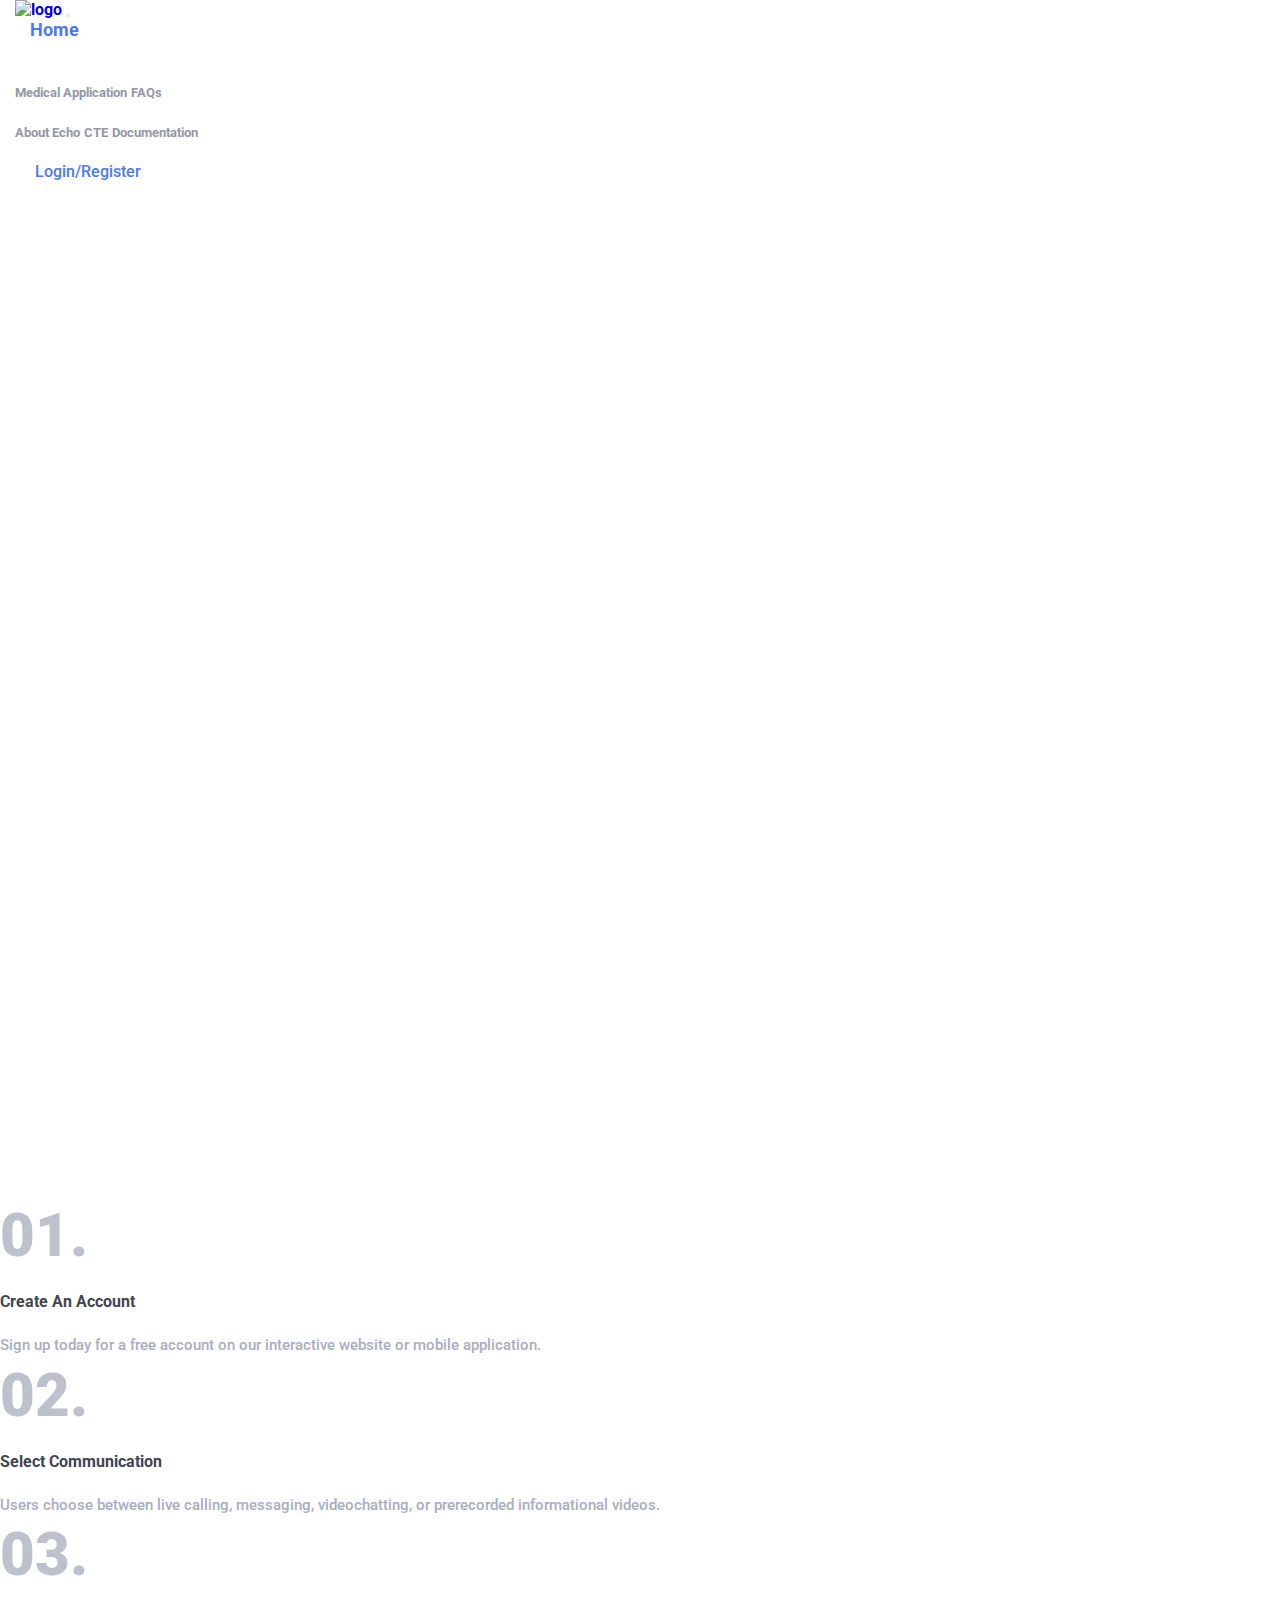
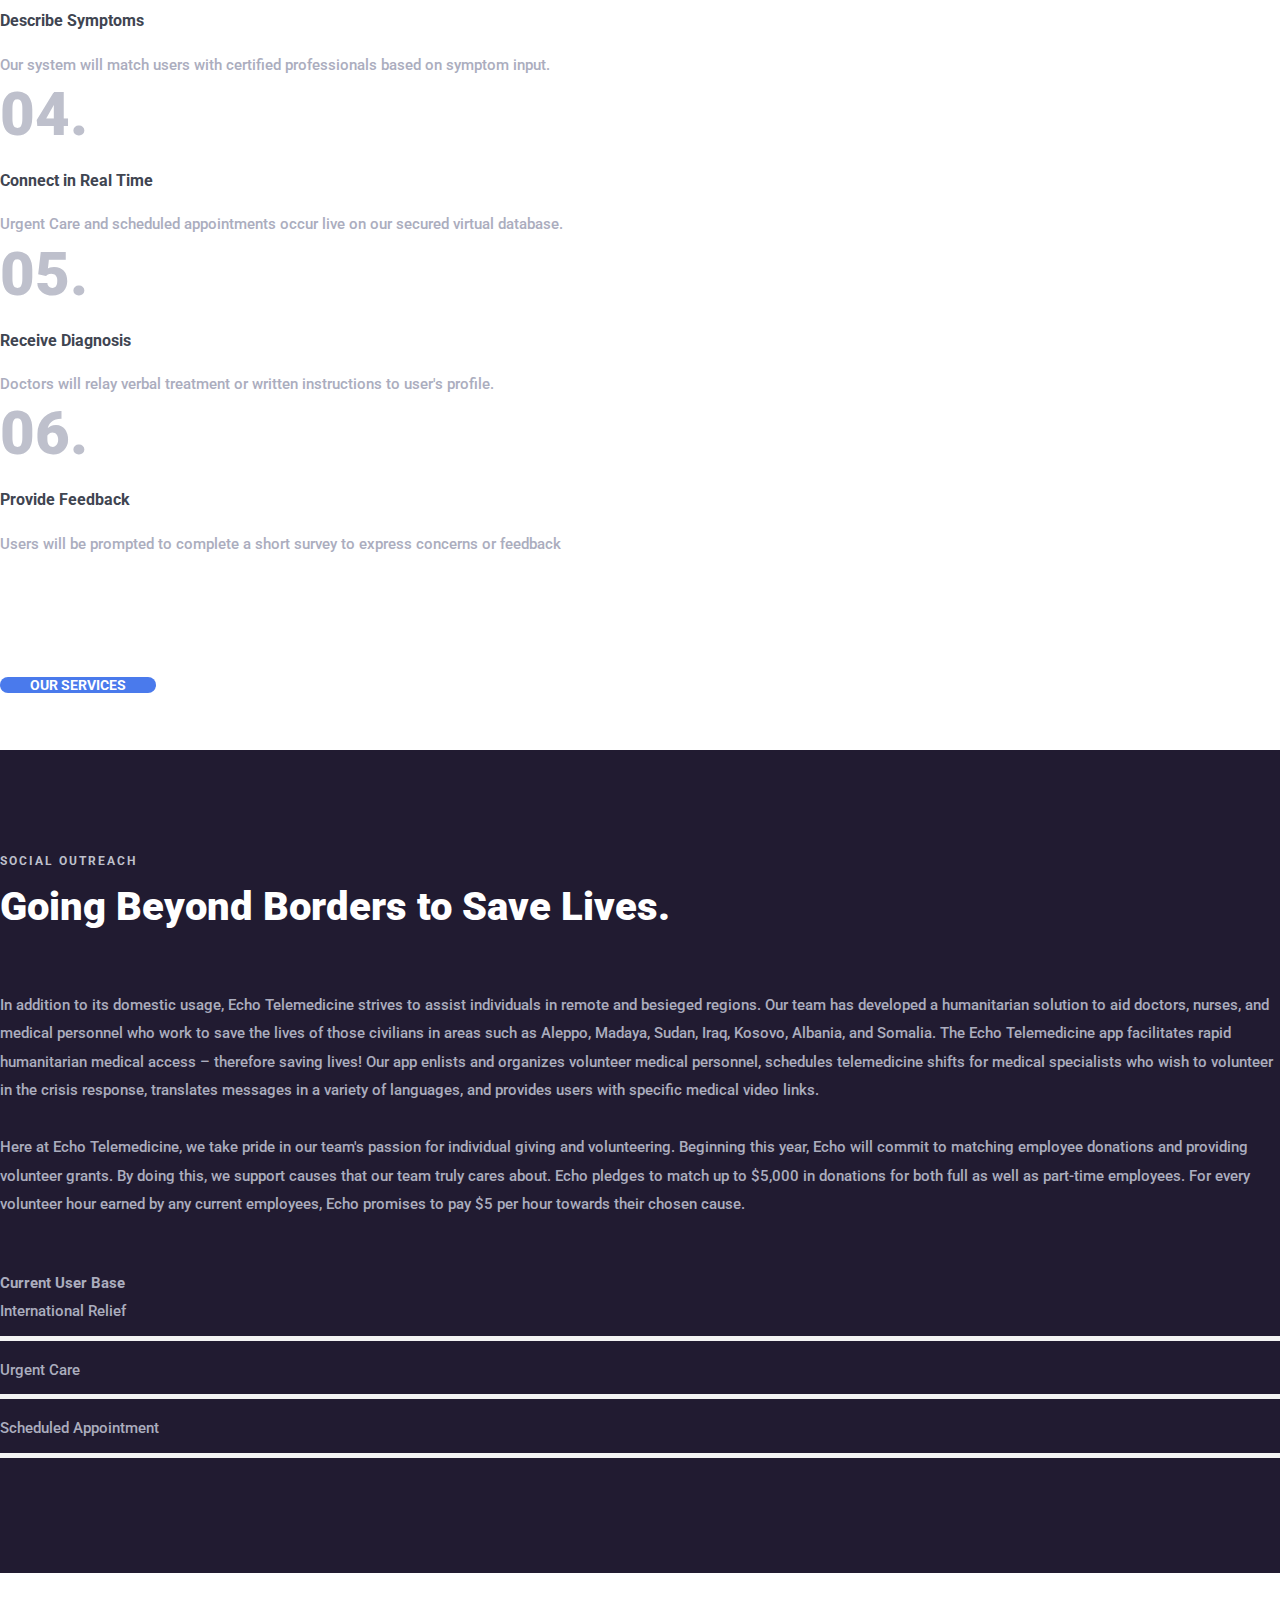
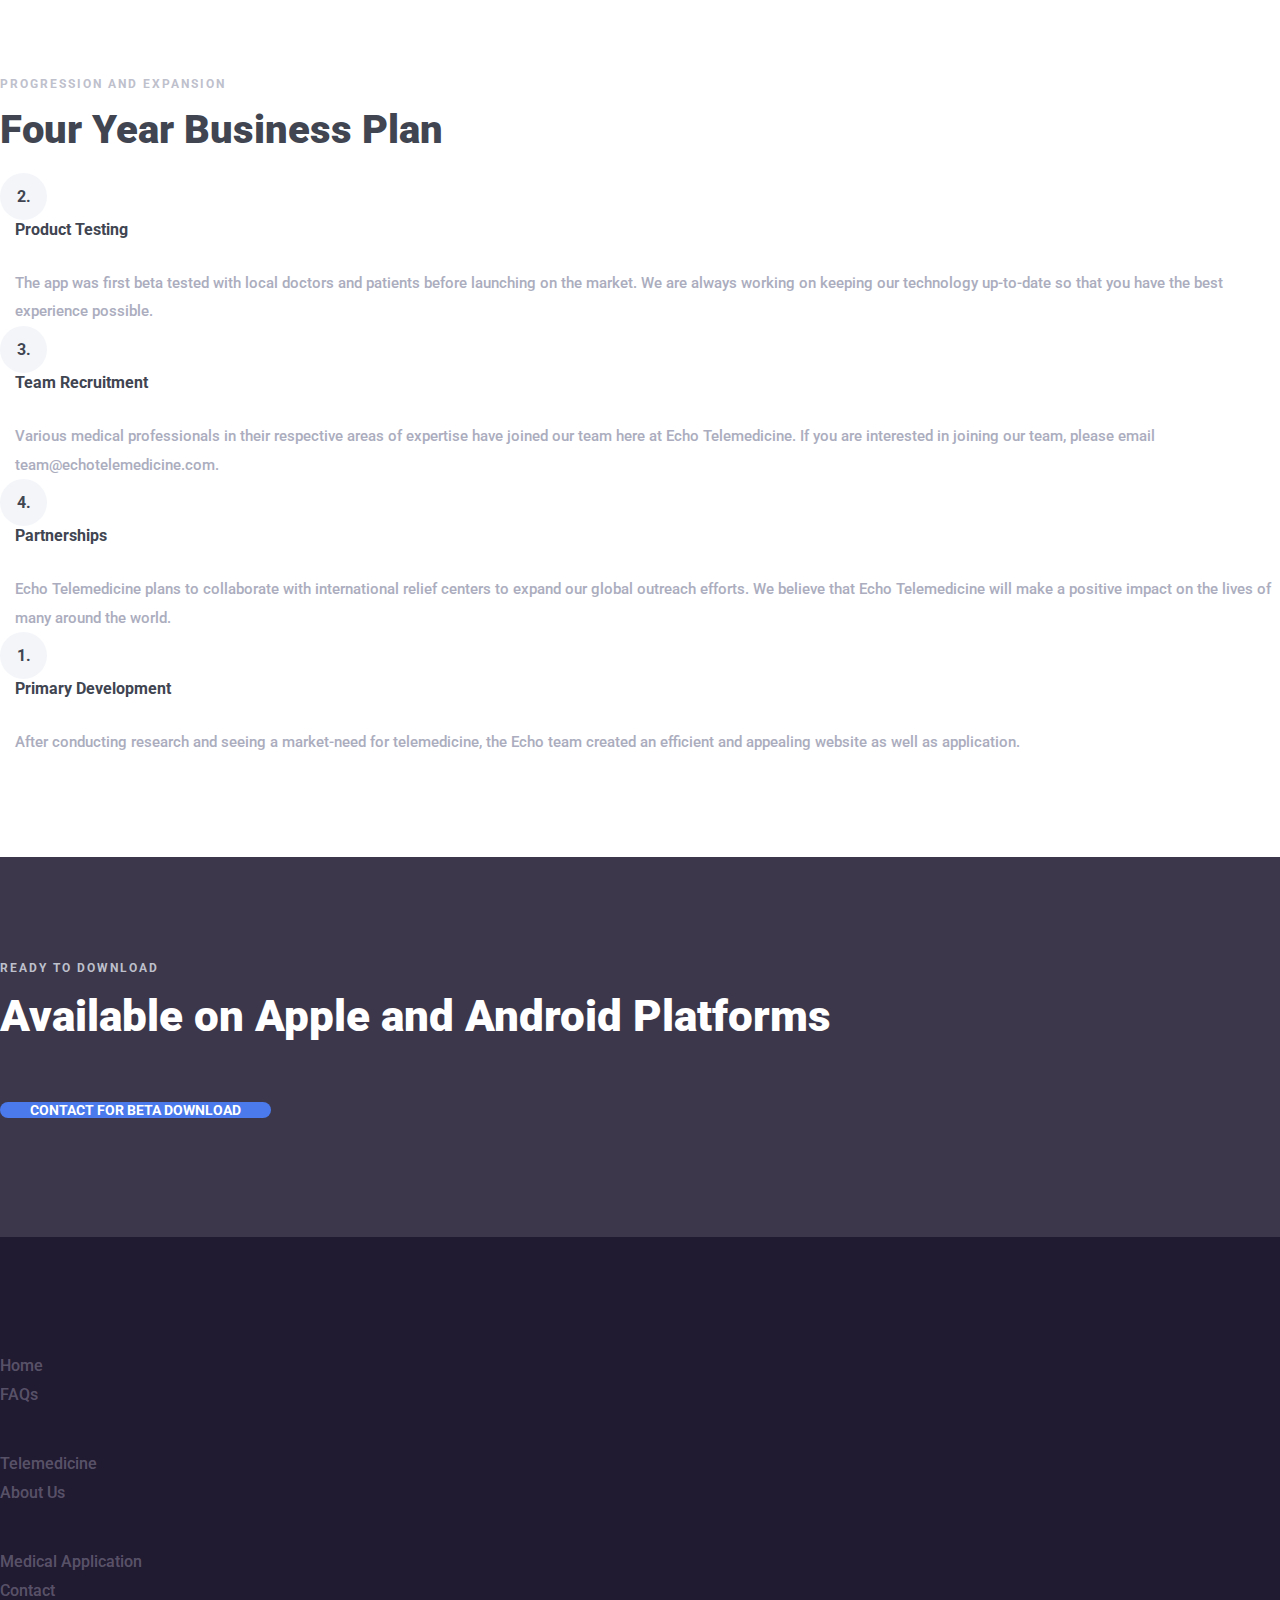
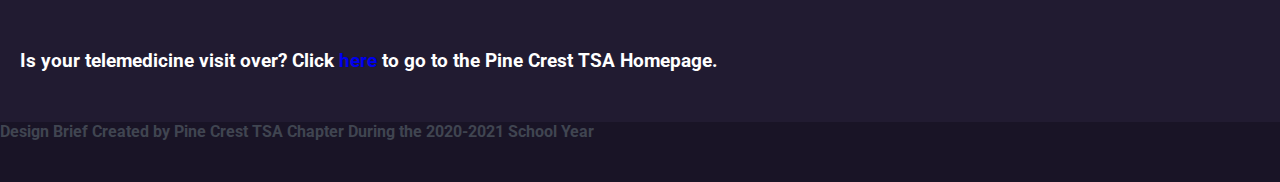
==== commit d2b0fae9: "Add files via upload" ====
--- a/index.html
+++ b/index.html
@@ -6,10 +6,9 @@
     <meta name="description" content="">
     <meta http-equiv="X-UA-Compatible" content="IE=edge">
     <meta name="viewport" content="width=device-width, initial-scale=1, shrink-to-fit=no">
-
-    <title>Echo Telemedicine | Telemedicine</title>
-
-    <!-- Favicon -->
+    <title>Echo Telemedicine</title>
+
+
     <link rel="icon" href="img/core-img/favicon.ico">
 
     <!-- Core Stylesheet -->
@@ -21,12 +20,7 @@
 </head>
 
 <body>
-    <!-- ***** Preloader Start ***** -->
-    <div id="preloader">
-        <div class="mosh-preloader"></div>
-    </div>
-
-    <!-- ***** Header Area Start ***** -->
+
     <header class="header_area clearfix">
         <div class="container-fluid h-100">
             <div class="row h-100">
@@ -52,7 +46,15 @@
                                         </div>
                                     </li>
                                     
-                                    <li class="nav-item"><a class="nav-link" href="about-4.html">About Us</a></li>
+                                    
+                                    <li class="nav-item dropdown">
+                                        <a class="nav-link dropdown-toggle" href="about-4.html" id="moshDropdown" role="button" data-toggle="dropdown" aria-haspopup="true" aria-expanded="false">About Us </a>
+                                        <div class="dropdown-menu" aria-labelledby="moshDropdown">
+                                          <a class="dropdown-item" href="about-4.html">About Echo</a>
+                                            <a class="dropdown-item" href="https://www.pctsa2021.com/features/features-4">CTE</a>   
+                                             <a class="dropdown-item" href="https://www.pctsa2021.com/about/about-us-documentation-pctsa2021">Documentation</a>                                  
+                                        </div>
+                                    </li>
                                     <li class="nav-item"><a class="nav-link" href="contact.html">Contact</a></li>
                                 </ul>
                                 <!-- Search Form Area Start -->
@@ -73,196 +75,226 @@
     </header>
     <!-- ***** Header Area End ***** -->
 
-    <!-- ***** Breadcumb Area Start ***** -->
-    <div class="mosh-breadcumb-area" style="background-image: url(img/core-img/breadcumb.png);">
-        <div class="container h-100">
-            <div class="row h-100 align-items-center">
+    <!-- ***** Welcome Area Start ***** -->
+    <section class="welcome_area clearfix" id="home" style="background-image: url(img/bg-img/welcome-bg.png)">
+        <div class="hero-slides owl-carousel">
+            <!-- Single Hero Slides -->
+            <div class="single-hero-slide d-flex align-items-end justify-content-center">
+                <div class="hero-slide-content text-center">
+                    <h2>Echo Telemedicine</h2>
+                    <h4>Mobile innovation to connect online patients with certified medical professionals.</h4>
+                    <img class="slide-img" src="img/bg-img/dc.png" alt="">
+                </div>
+            </div>
+            <!-- Single Hero Slides -->
+        </div>
+    </section>
+
+    <section class="mosh-service-area clearfix">
+        <div class="container">
+            <div class="row">
                 <div class="col-12">
-                    <div class="bradcumbContent">
-                        <h2>Telemedicine</h2>
-                        <nav aria-label="breadcrumb">
-                            <ol class="breadcrumb">
-                                
-                                <li class="breadcrumb-item"><a href="#">Telemedicine</a></li>
-                                <li class="breadcrumb-item active" aria-current="page">Revolutionary Medical Technology</li>
-                            </ol>
-                        </nav>
-                    </div>
-                </div>
-            </div>
-        </div>
-    </div>
-    <!-- ***** Breadcumb Area End ***** -->
-
-    <!-- ***** About Us Area Start ***** -->
-    <section class="mosh-aboutUs-area section_padding_50_0">
+                    <div class="mosh-service-slides owl-carousel">
+                        <!-- Single Service Area -->
+                        <div class="single-service-area text-center">
+                            <h2>01.</h2>
+                            <h4>Create An Account</h4>
+                            <p>Sign up today for a free account on our interactive website or mobile application.</p>
+                        </div>
+                        <!-- Single Service Area -->
+                        <div class="single-service-area text-center">
+                            <h2>02.</h2>
+                            <h4>Select Communication</h4>
+                            <p>Users choose between live calling, messaging, videochatting, or  prerecorded informational videos. </p>
+                        </div>
+                        <!-- Single Service Area -->
+                        <div class="single-service-area text-center">
+                            <h2>03.</h2>
+                            <h4>Describe Symptoms</h4>
+                            <p>Our system will match users with certified professionals based on symptom input. </p>
+                        </div>
+                        <!-- Single Service Area -->
+                        <div class="single-service-area text-center">
+                            <h2>04.</h2>
+                            <h4>Connect in Real Time</h4>
+                            <p>Urgent Care and scheduled appointments occur live on our secured virtual database.</p>
+                        </div>
+                        <!-- Single Service Area -->
+                        <div class="single-service-area text-center">
+                            <h2>05.</h2>
+                            <h4>Receive Diagnosis</h4>
+                            <p>Doctors will relay verbal treatment or written instructions to user's profile.</p>
+                        </div>
+  
+                        <div class="single-service-area text-center">
+                            <h2>06.</h2>
+                            <h4>Provide Feedback</h4>
+                            <p>Users will be prompted to complete a short survey to express concerns or feedback</p>
+                        </div>
+                    </div>
+                </div>
+
+                <div class="col-12 text-center mt-100">
+                    <a href="services.html" class="btn mosh-btn">Our Services</a>
+                </div>
+            </div>
+        </div>
+        <br></br>
+    </section>
+    <!-- ***** Service Area End ***** -->
+
+    
+
+    <section class="mosh-features-area section_padding_100 clearfix">
         <div class="container">
-            <div class="row align-items-center">
+            <div class="row justify-content-end">
                 <div class="col-12 col-md-12">
-                    <div class="mosh-about-us-content">
+                    <div class="section-heading">
+                        <p>Social Outreach</p>
+                        <h2>Going Beyond Borders to Save Lives.</h2>
+                    </div>
+                    <div class="features-content">
+                        <p>In addition to its domestic usage, Echo Telemedicine strives to assist individuals in remote and besieged regions. Our team has developed a humanitarian solution to aid doctors, nurses, and medical personnel who work to save the lives of those civilians in areas such as Aleppo, Madaya, Sudan, Iraq, Kosovo, Albania, and Somalia. The Echo Telemedicine app facilitates rapid humanitarian medical access – therefore saving lives! Our app enlists and organizes volunteer medical personnel, schedules telemedicine shifts for medical specialists who wish to volunteer in the crisis response, translates messages in a variety of languages, and provides users with specific medical video links. 
+
+
+<br></br>
+Here at Echo Telemedicine, we take pride in our team's passion for individual giving and volunteering. Beginning this year, Echo will commit to matching employee donations and providing volunteer grants. By doing this, we support causes that our team truly cares about. Echo pledges to match up to $5,000 in donations for both full as well as part-time employees. For every volunteer hour earned by any current employees, Echo promises to pay $5 per hour towards their chosen cause. 
+
+</p>
+                        <!-- Progress Bar Content Area -->
+                        <div class="features-progress-bar mt-50">
+                            <!-- Single Progress Bar -->
+                                <p><b>Current User Base</b></p> 
+                                <div class="single_progress_bar mb-15 wow fadeInUp" data-wow-delay="0.4s">
+                                <p>International Relief</p>
+                                <div id="bar2" class="barfiller">
+                                    <div class="tipWrap">
+                                        <span class="tip"></span>
+                                    </div>
+                                    <span class="fill" data-percentage="34"></span>
+                                </div>
+                            </div>
+                            <div class="single_progress_bar mb-15 wow fadeInUp" data-wow-delay="0.2s">
+                                  
+                                <p>Urgent Care</p>
+                                <div id="bar1" class="barfiller">
+                                    <div class="tipWrap">
+                                        <span class="tip"></span>
+                                    </div>
+                                    <span class="fill" data-percentage="24"></span>
+                                </div>
+                            </div>
+                            <!-- Single Progress Bar -->
+                        
+                            <!-- Single Progress Bar -->
+                            <div class="single_progress_bar mb-15 wow fadeInUp" data-wow-delay="0.6s">
+                                <p>Scheduled Appointment</p>
+                                <div id="bar3" class="barfiller">
+                                    <div class="tipWrap">
+                                        <span class="tip"></span>
+                                    </div>
+                                    <span class="fill" data-percentage="42"></span>
+                                </div>
+                            </div>
+                        </div>
+                    </div>
+                </div>
+            </div>
+        </div>
+        <!-- Feature Thumb -->
+        
+    </section>
+    <!-- ***** Feature Area End ***** -->
+
+    <!-- ***** Service Area Start ***** -->
+    
+    <!-- ***** Service Area End ***** -->
+
+    
+
+    <!-- ***** Workflow Area Start ***** -->
+    <section class="mosh-workflow-area section_padding_100_0 clearfix">
+        <div class="container">
+            <div class="row">
+                <div class="col-12">
+                    <div class="section-heading text-center mb-0">
+                        <p>Progression and Expansion</p>
+                        <h2>Four Year Business Plan</h2>
+                    </div>
+                </div>
+            </div>
+        </div>
+
+        <div class="workflow-img">
+            <img src="img/core-img/work-progress.png" alt="">
+        </div>
+
+        <div class="workflow-slides-area">
+            <div class="container">
+                <div class="row">
+                    <div class="col-12">
+                        <div class="mosh-workflow-slides owl-carousel">
+                            <!-- Single Service Area -->
+                            <!-- Single Service Area -->
+                            <div class="single-workflow-area d-flex">
+                                <h2>2.</h2>
+                                <div class="workflow-content ml-15">
+                                    <h4>Product Testing</h4>
+                                    <p>The app was first beta tested with local doctors and patients before launching on the market. We are always working on keeping our technology up-to-date so that you have the best experience possible. 
+</p>
+                                </div>
+                            </div>
+                            <!-- Single Service Area -->
+                            <div class="single-workflow-area d-flex">
+                                <h2>3.</h2>
+                                <div class="workflow-content ml-15">
+                                    <h4>Team Recruitment</h4>
+                                    <p>Various medical professionals in their respective areas of expertise have joined our team here at Echo Telemedicine. If you are interested in joining our team, please email team@echotelemedicine.com.</p>
+                                </div>
+                            </div>
+                            <!-- Single Service Area -->
+                            <div class="single-workflow-area d-flex">
+                                <h2>4.</h2>
+                                <div class="workflow-content ml-15">
+                                    <h4>Partnerships</h4>
+                                    <p>Echo Telemedicine plans to collaborate with international relief centers to expand our global outreach efforts. We believe that Echo Telemedicine will make a positive impact on the lives of many around the world. </p>
+                                </div>
+                            </div>
+
+                             <div class="single-workflow-area d-flex">
+                                <h2>1.</h2>
+                                <div class="workflow-content ml-15">
+                                    <h4>Primary Development</h4>
+                                    <p>After conducting research and seeing a market-need for telemedicine, the Echo team created an efficient and appealing website as well as application. </p>
+                                </div>
+                            </div>
+
+                        </div>
+                    </div>
+                </div>
+            </div>
+        </div>
+    </section>
+    <!-- ***** Service Area End ***** -->
+
+    <!-- ***** CTA Area Start ***** -->
+    <section class="mosh-call-to-action-area bg-img bg-overlay section_padding_100" style="background-image: url(img/bg-img/app.jpg);">
+        <div class="container">
+            <div class="row">
+                <div class="col-12">
+                    <div class="cta-content text-center wow fadeIn" data-wow-delay="0.5s">
                         <div class="section-heading">
-                            <p>Social Impacts</p>
-                            <h2>What is Telemedicine?</h2>
-                        </div>
-                        
-                        <div class="mosh-features-thumb wow fadeInLeftBig" data-wow-delay="0.7s">
-                        <p>Telemedicine is the use of electronic information and telecommunication technology to get the health care patients need right from the comfort of their own home. Telemedicine allows both patients and doctors to meet virtually to begin or continue various types of medical care. Using a phone or other device with internet, telemedicine visits allow health care professionals to evaluate, diagnose and treat patients at a distance using telecommunications technology. Using telemedicine enables healthcare professionals to reach patients in rural or hard to reach populations. Over the past decade, telemedicine has rapidly evolved and is an increasingly important component in healthcare across the globe. 
-                        </p>
-                        </div>
-                    </div>
-                </div>
-            <!--    <div class="col-12 col-md-6">
-                    <div class="mosh-about-us-thumb wow fadeInUp" data-wow-delay="0.5s">
-                        <img src="img/bg-img/headpiece.png" alt="">
-                    </div>
-                </div> -->
-            </div>
-        </div>
-    </section>
-
-    <br></br>
-    
-    <!-- ***** About Us Area End ***** -->
-    
-
-    <!-- ***** Few Words Area Start ***** -->
-
-    
-    
-    
-  
-    
-    
-
-    <section class="few-words-from-ceo d-md-flex">
-        <div class="few-words-conten d-flex align-items-center justify-content-center wow fadeInLeftBig" data-wow-delay="0.1s">
-            <div class="container-fluid">
-                <div class="row justify-content-center">
-                    <div class="col-12 col-md-11 col-lg-9 col-xl-7">
-                        <div class="few-words-text">
-                            <div class="section-heading">
-                                <p>Features</p>
-                                <h2>Advantages for Doctors</h2>
-                            </div>
-                            <p>For doctors, telemedicine also provides various benefits. The decreased wait times lead to improved office efficiency and therefore increases revenue. In addition, appointments from the patient’s home yields fewer missed appointments and cancellations. Private payer reimbursements due to telemedicine also benefit the doctors. For both doctors and patients, telemedicine helps to limit exposure to potentially contagious people. 
-                                 
-                                <br></br>
-                                <br></br>
-
-
-                                 <div class="mosh-buttons-area mb-100">
-                        <a href="https://www.medicalnewstoday.com/articles/telemedicine-benefits" class="btn mosh-btn">Learn More from Medical News Today</a>
-                            </div>
-                            <div class="ceo-meta-data d-flex align-items-center mt-50">
-
-                            </div>
-                        </div>
-                    </div>
-                </div>
-            </div>
-        </div>
-        <div class="few-words-thumb bg-img wow fadeInRightBig" data-wow-delay="1.1s" style="background-image: url(img/bg-img/patient.png);"></div>
-    </section>
-
-    <section class="few-words-from-ceo d-md-flex">
-        <div class="few-words-contents d-flex align-items-center justify-content-center wow fadeInLeftBig" data-wow-delay="0.1s">
-            <div class="container-fluid">
-                <div class="row justify-content-center">
-                    <div class="col-12 col-md-11 col-lg-9 col-xl-7">
-                        <div class="few-words-text">
-                            <div class="section-heading">
-                                <br></br>
-                                <p>Features</p>
-                                <h2>Benefits for Patients</h2>
-                            </div>
-                            <p>The use of telemedicine provides benefits to both the patients as well as the doctors and providers. For patients, using telemedicine allows you to talk to a doctor live over the phone or video chat, or you can send and receive chat messages. Also, telemedicine saves valuable time and money because you don’t need to pay for travel and transportation. Furthermore, the reduced waiting time and lessened number of visits to a clinic are some more benefits. Telemedicine allows patients to take visits from their own home, increasing privacy and limiting exposure to potentially contagious patients. 
-                                 
-                                <br></br>
-                                <br></br>
-
-
-                                 <div class="mosh-buttons-area mb-100">
-                        <a href="https://www.hopkinsmedicine.org/health/treatment-tests-and-therapies/benefits-of-telemedicine" class="btn mosh-btn">Learn More from John Hopkins University</a>
-                            </div>
-                            <div class="ceo-meta-data d-flex align-items-center mt-50">
-
-                            </div>
-                        </div>
-                    </div>
-                </div>
-            </div>
-        </div>
-        <div class="few-words-thumb bg-img wow fadeInRightBig" data-wow-delay="1.1s" style="background-image: url(img/bg-img/doc.png);"></div>
-    </section>
-
-
-    
-
-    <section class="mosh-aboutUs-area section_padding_50_0">
-        <div class="container">
-            <div class="row align-items-center">
-                <div class="col-12 col-md-12">
-                    <div class="mosh-about-us-content">
-                        <div class="section-heading">
-                            <br></br>
-                            <p>Telemedicine FAQs</p>
-                            <h3>How difficult is telemedicine technology to use?</h3>
-                        </div>
-                        
-                        <div class="mosh-features-thumb">
-                        <p>Telemedicine is manageable to use and extremely convenient for the user. Because this technology is entirely virtual, patients never have to leave the comfort of their own home or travel strenuous distances for medical assistance. Moreover, all meetings are conducted online, allowing healthcare professionals to reach patients in rural or otherwise hard to reach populations. 
-                            <br></br><br></br>
-                        </p>
-                        </div>
-
-
-                        <div class="section-heading">
-                            
-                            <h3>Does Medicaid or Medicare pay for telemedicine?</h3>
-                        </div>
-                        
-                        <div class="mosh-features-thumb">
-                        <p>For Medicare patients, the national telehealth policy sets many constraints on patient location, services implemented over telemedicine, and facilities at which patients receive these services. However, the Medicare Chronic Care Management Program is a federal policy that sets no such restrictions on practicing telemedicine.
-Medicaid reimbursement fluctuates from state to state, resulting in a patchwork of different policies and reimbursement requirements.<br></br><br></br>
-                        </p>
-                        </div>
-
-                                                <div class="section-heading">
-                            
-                            <h3>How often is telemedicine utilized?</h3>
-                        </div>
-                        
-                        <div class="mosh-features-thumb">
-                        <p>Telemedicine is a powerful and swiftly growing element of healthcare delivery in the United States. There are currently about 200 telemedicine networks, with 3,500 service sites in the U.S. In 2011 alone, the Veterans Health Administration fulfilled over 300,000 remote consultations using telemedicine. More than half of all U.S. hospitals now use some form of telemedicine.<br></br><br></br>
-                        </p>
-                        </div>
-
-                                                <div class="section-heading">
-                            
-                            <h3>Is telemedicine trustworthy?</h3>
-                        </div>
-                        
-                        <div class="mosh-features-thumb">
-                        <p>Yes. When used under the right conditions, telemedicine is as safe and effective as in-person care. Of course, not every situation is conducive to treatment via video visits, so providers must use good judgment when leveraging this healthcare delivery channel.<br></br><br></br>
-                        </p>
-                        </div>
-
-                    </div>
-                </div>
-            <!--    <div class="col-12 col-md-6">
-                    <div class="mosh-about-us-thumb wow fadeInUp" data-wow-delay="0.5s">
-                        <img src="img/bg-img/headpiece.png" alt="">
-                    </div>
-                </div> -->
-            </div>
-        </div>
-    </section>
-
-
-    
-
-    <!-- ***** Footer Area Start ***** -->
-  <footer class="footer-area clearfix">
+                            <p>Ready to Download</p>
+                            <h2>Available on Apple and Android Platforms</h2>
+                            <a href="contact.html" class="btn mosh-btn">Contact for Beta Download</a>
+                        </div>
+                    </div>
+                </div>
+            </div>
+        </div>
+    </section>
+
+    <footer class="footer-area clearfix">
         <!-- Top Fotter Area -->
         <div class="top-footer-area section_padding_50">
             <div class="container">
@@ -334,9 +366,7 @@
             </div>
         </div>
     </footer>
-    <!-- ***** Footer Area End ***** -->
-
-    <!-- jQuery-2.2.4 js -->
+
     <script src="js/jquery-2.2.4.min.js"></script>
     <!-- Popper js -->
     <script src="js/popper.min.js"></script>
@@ -348,4 +378,4 @@
     <script src="js/active.js"></script>
 </body>
 
-</html>
+</html>